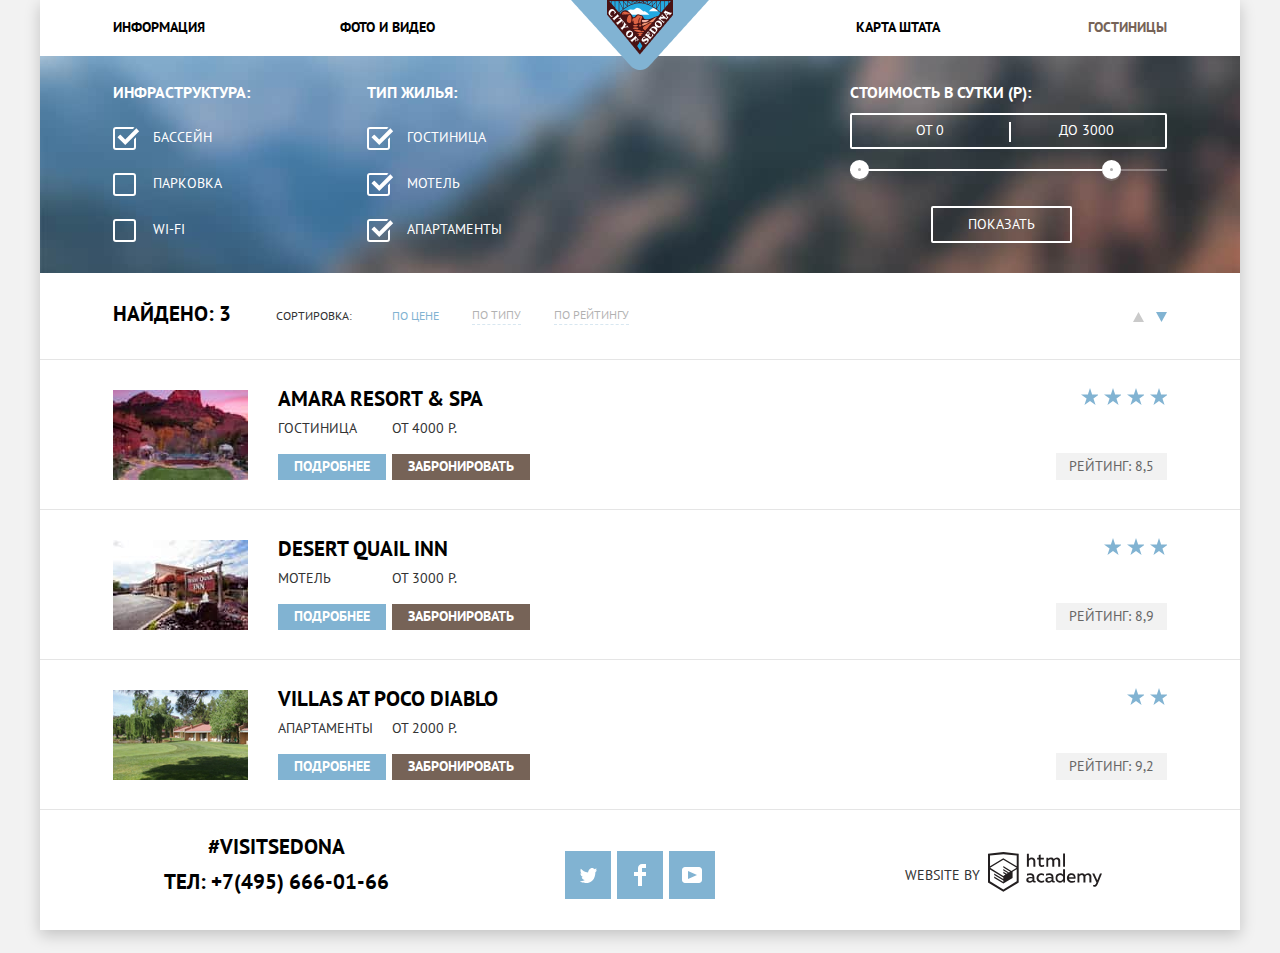
==== catalog.html @ 210c4be1 "Подготовка проекта по базовым критериям. Исправление замечаний валидатора." ====
<!DOCTYPE html>
<html class="page" lang="ru">
  <head>
    <meta charset="utf-8">
    <title>HTML Academy: Седона</title>
    <link href="https://fonts.googleapis.com/css2?family=PT+Sans:wght@400;700&display=swap" rel="stylesheet">
    <link rel="stylesheet" href="css/normalize.css">
    <link rel="stylesheet" href="css/style.css">
  </head>
  <body class="page-body">
    <div class="page-container">
      <header class="main-header">
        <nav class="main-navigation">
          <a class="main-header-logo" href="index.html">
            <img src="img/sedona-logo.png" width="138" height="70" alt="Логотип города Седона">
          </a>
          <ul class="site-navigation">
            <li class="site-navigation-item">
              <a class="site-navigation-link" href="">Информация</a>
            </li>
            <li class="site-navigation-item">
              <a class="site-navigation-link" href="">Фото и видео</a>
            </li>
            <li class="site-navigation-item">
              <a class="site-navigation-link" href="">Карта штата</a>
            </li>
            <li class="site-navigation-item">
              <a class="site-navigation-link">Гостиницы</a>
            </li>
          </ul>
        </nav>
      </header>
      <main class="wrapper">
        <section class="filter-section">
          <h2 class="visually-hidden">Фильтр вариантов проживания</h2>
          <form class="filters-form" method="get" action="https://echo.htmlacademy.ru">
            <fieldset class="filter-fieldset">
              <legend class="caption legend-caption">Инфраструктура:</legend>
              <ul class="fieldset-list">
                <li class="filter-option filter-checkbox">
                  <input class="visually-hidden filter-input-checkbox filter-input" type="checkbox" name="swimming-pool" id="filter-swimming-pool" checked>
                  <label class="filter-option-label" for="filter-swimming-pool">Бассейн</label>
                </li>
                <li class="filter-option filter-checkbox">
                  <input class="visually-hidden filter-input-checkbox filter-input" type="checkbox" name="parking" id="filter-parking">
                  <label class="filter-option-label" for="filter-parking">Парковка</label>
                </li>
                <li class="filter-option filter-checkbox">
                  <input class="visually-hidden filter-input-checkbox filter-input" type="checkbox" name="wi-fi" id="filter-wi-fi">
                  <label class="filter-option-label" for="filter-wi-fi">Wi-Fi</label>
                </li>
              </ul>
            </fieldset>
            <fieldset class="filter-fieldset">
              <legend class="caption legend-caption">Тип жилья:</legend>
              <ul class="fieldset-list">
                <li class="filter-option filter-checkbox">
                  <input class="visually-hidden filter-input-checkbox filter-input" type="checkbox" name="hotel" id="filter-hotel" checked>
                  <label class="filter-option-label" for="filter-hotel">Гостиница</label>
                </li>
                <li class="filter-option filter-checkbox">
                  <input class="visually-hidden filter-input-checkbox filter-input" type="checkbox" name="motel" id="filter-motel" checked>
                  <label class="filter-option-label" for="filter-motel">Мотель</label>
                </li>
                <li class="filter-option filter-checkbox">
                  <input class="visually-hidden filter-input-checkbox filter-input" type="checkbox" name="apartments" id="filter-apartments" checked>
                  <label class="filter-option-label" for="filter-apartments">Апартаменты</label>
                </li>
              </ul>
            </fieldset>
            <fieldset class="filter-fieldset">
              <legend class="caption legend-caption">Стоимость в сутки (Р):</legend>
              <div class="range-filter">
                <div class="price-controls">
                  <input class="price-controls-input" type="text" name="min-price" placeholder="от 0">
                  <input class="price-controls-input" type="text" name="max-price" placeholder="до 3000">
                </div>
                <div class="range-controls">
                  <div class="scale">
                    <div class="bar"></div>
                  </div>
                  <div class="toggle toggle-min" tabindex="0"></div>
                  <div class="toggle toggle-max" tabindex="0"></div>
                </div>
              </div>
              <button class="button filter-form-button" type="button">Показать</button>
            </fieldset>
          </form>
        </section>

        <section class="sort-section">
          <h2 class="visually-hidden">Сортировка найденных вариантов</h2>
          <p class="caption sort-result">Найдено: <span class="result">3</span></p>
          <div class="sort-types">
            <span>Сортировка:</span>
            <a class="sort-type current-sort-type" href="">По цене</a>
            <a class="sort-type" href="">По типу</a>
            <a class="sort-type" href="">По рейтингу</a>
          </div>
          <div class="sort-direction">
            <a class="direction-item regular-direction" href="">
              <span class="visually-hidden">По возрастанию</span>
              <svg width="11" height="10" fill="none" xmlns="http://www.w3.org/2000/svg">
                <path d="M5.5 0L0 10h11L5.5 0z" fill="#CACACA"/>
              </svg>
            </a>
            <a class="direction-item reverse-direction current-direction" href="">
              <span class="visually-hidden">По убыванию</span>
              <svg width="11" height="10" fill="none" xmlns="http://www.w3.org/2000/svg">
                <path d="M5.5 10L11 0H0l5.5 10z" fill="#CACACA"/>
              </svg>
            </a>
          </div>
        </section>

        <section class="search-result-section">
          <ul class="search-result-list">
            <li class="search-result-item">
              <img class="item-photo" src="img/amara.jpg" width="135" height="90" alt="Гостиница Amara Resort & Spa">
              <div class="item-info">
                <a class="item-link" href="">
                  <h3 class="item-name caption">Amara Resort & Spa</h3>
                </a>
                <div class="item-info-wrapper">
                  <div class="item-type">
                    <p class="item-info-text">Гостиница</p>
                    <a class="hotel-button info-button button" href="">Подробнее</a>
                  </div>
                  <div class="item-order">
                    <p class="item-info-text">От 4000 Р.</p>
                    <a class="hotel-button order-button button" href="">Забронировать</a>
                  </div>
                </div>
              </div>
              <div class="item-rating">
                <ul class="rating-stars-list">
                  <li class="rating-stars-item"></li>
                  <li class="rating-stars-item"></li>
                  <li class="rating-stars-item"></li>
                  <li class="rating-stars-item"></li>
                </ul>
                <p class="item-rating-value">Рейтинг: 8,5</p>
              </div>
            </li>

            <li class="search-result-item">
              <img class="item-photo" src="img/desert.jpg" width="135" height="90" alt="Мотель Desert Quail Inn">
              <div class="item-info">
                <a class="item-link" href="">
                  <h3 class="item-name caption">Desert Quail Inn</h3>
                </a>
                <div class="item-info-wrapper">
                  <div class="item-type">
                    <p class="item-info-text">Мотель</p>
                    <a class="hotel-button info-button button" href="">Подробнее</a>
                  </div>
                  <div class="item-order">
                    <p class="item-info-text">От 3000 Р.</p>
                    <a class="hotel-button order-button button" href="">Забронировать</a>
                  </div>
                </div>
              </div>
              <div class="item-rating">
                <ul class="rating-stars-list">
                  <li class="rating-stars-item"></li>
                  <li class="rating-stars-item"></li>
                  <li class="rating-stars-item"></li>
                </ul>
                <p class="item-rating-value">Рейтинг: 8,9</p>
              </div>
            </li>

            <li class="search-result-item">
              <img class="item-photo" src="img/villas.jpg" width="135" height="90" alt="Апартаменты Villas at Poco Diablo">
              <div class="item-info">
                <a class="item-link" href="">
                  <h3 class="item-name caption">Villas at Poco Diablo</h3>
                </a>
                <div class="item-info-wrapper">
                  <div class="item-type">
                    <p class="item-info-text">Апартаменты</p>
                    <a class="hotel-button info-button button" href="">Подробнее</a>
                  </div>
                  <div class="item-order">
                    <p class="item-info-text">От 2000 Р.</p>
                    <a class="hotel-button order-button button" href="">Забронировать</a>
                  </div>
                </div>
              </div>
              <div class="item-rating">
                <ul class="rating-stars-list">
                  <li class="rating-stars-item"></li>
                  <li class="rating-stars-item"></li>
                </ul>
                <p class="item-rating-value">Рейтинг: 9,2</p>
              </div>
            </li>
          </ul>
        </section>
      </main>
      <footer class="main-footer catalog-footer">
        <section class="footer-column footer-contacts">
          <h2 class="visually-hidden">Контакты</h2>
          <p class="caption">#visitsedona</p>
          <a class="footer-phone caption" href="tel:+1234567890">Тел: +7(495) 666-01-66</a>
        </section>
        <section class="footer-column footer-social">
          <h2 class="visually-hidden">Наши социальные сети</h2>
          <a class="button social-button social-button-twitter">
            <span class="visually-hidden">Twitter</span>
            <img class="social-icon" src="img/twitter-icon.svg" width="17" height="17" alt="Ссылка на аккаунт в Twitter">
          </a>
          <a class="button social-button social-button-Facebook">
            <span class="visually-hidden">Facebook</span>
            <img class="social-icon" src="img/facebook-icon.svg" width="12" height="22" alt="Ссылка на аккаунт в Facebook">
          </a>
          <a class="button social-button social-button-YouTube">
            <span class="visually-hidden">YouTube</span>
            <img class="social-icon" src="img/youtube-icon.svg" width="20" height="16" alt="Ссылка на аккаунт в YouTube">
          </a>
        </section>
        <section class="footer-column footer-copyright">
          <h2 class="visually-hidden">Копирайты</h2>
          <p>Website by</p>
          <a class="footer-copyright-link" href="https://htmlacademy.ru/intensive/htmlcss" target="_blank">
            <svg width="115" height="41" fill="none" xmlns="http://www.w3.org/2000/svg">
              <path fill-rule="evenodd" clip-rule="evenodd" d="M15.52 1.06h-.17L0 2.72v28.77l15.35 9.35 15.35-9.35V2.72L15.52 1.06zm61.5 1.56h-1.93v13.11h1.93V2.63zm-36.16.01v5.14a3.98 3.98 0 012.85-1.23c.97-.06 1.92.3 2.62 1 .69.7 1.06 1.67 1.01 2.67v5.55h-1.97v-5.3c.05-.51-.1-1.03-.41-1.43a1.9 1.9 0 00-1.3-.72h-.3c-1.01.06-1.93.62-2.46 1.5v5.95h-2V2.63h1.96zm36.16 28.85h-1.74v-1.42a4.06 4.06 0 01-3.37 1.66 4.7 4.7 0 01-4.33-4.74 4.7 4.7 0 014.33-4.73c1.21-.04 2.37.47 3.17 1.4v-5.33h1.94v13.16zm-29.95-1.42c.2 0 .39-.04.58-.1v1.43c-.4.15-.82.23-1.25.22a1.76 1.76 0 01-1.76-1.08 5.04 5.04 0 01-3.31 1.17c-1.6 0-3.07-.9-3.07-2.75 0-2.3 2.1-3.01 3.91-3.01.77.01 1.54.1 2.29.27v-.33c0-1.07-.8-1.9-2.31-1.9-1.1 0-2.17.23-3.17.68v-1.83c1.09-.38 2.22-.58 3.37-.6 2.49 0 4.02 1.22 4.02 3.95v3.23a.6.6 0 00.13.43c.1.12.23.2.39.2h.18v.02zm-6.8-1.22c.03.39.2.75.5 1 .28.26.66.38 1.04.35h.12c.95 0 1.87-.39 2.54-1.08v-1.53c-.63-.14-1.27-.21-1.91-.23-1.05 0-2.28.36-2.28 1.49zm15.75-5.9a5.18 5.18 0 00-2.7-.7h-.38c-1.2.05-2.35.58-3.18 1.48-.83.9-1.27 2.1-1.23 3.34v.44a4.48 4.48 0 004.72 4.23c1 .03 2-.18 2.91-.61v-1.85c-.78.45-1.67.69-2.56.7a2.88 2.88 0 01-2.66-1.43 3.02 3.02 0 010-3.07 2.88 2.88 0 012.66-1.43c.86 0 1.7.26 2.42.75v-1.85zm10.13 7.12c.2 0 .4-.04.58-.1v1.43c-.4.15-.82.23-1.24.22a1.76 1.76 0 01-1.77-1.08 5.04 5.04 0 01-3.3 1.17c-1.6 0-3.08-.9-3.08-2.75 0-2.3 2.11-3.01 3.92-3.01.77.01 1.53.1 2.29.27v-.33c0-1.07-.8-1.9-2.32-1.9-1.09 0-2.16.23-3.16.68v-1.83c1.08-.38 2.22-.58 3.37-.6 2.49 0 4.02 1.22 4.02 3.95v3.23a.6.6 0 00.12.43c.1.12.24.2.4.2h.17v.02zm-6.3-.21c-.29-.26-.47-.62-.5-1.01h.03c0-1.13 1.16-1.49 2.28-1.49.64.02 1.28.1 1.9.23v1.53a3.54 3.54 0 01-2.54 1.08h-.11a1.4 1.4 0 01-1.05-.34zm9.48-2.92c0-1.64 1.3-2.98 2.9-2.98l.03.06c1.21 0 2.31.73 2.8 1.86v2.16a3.02 3.02 0 01-2.82 1.88 2.95 2.95 0 01-2.91-2.98zm14.02-4.68c3.5 0 4.7 2.89 4.13 5.49h-6.56c.22 1.62 1.76 2.28 3.37 2.28.96 0 1.91-.22 2.78-.64v1.73c-1 .43-2.08.64-3.16.61-2.67 0-5.01-1.53-5.01-4.77a4.57 4.57 0 011.14-3.27c.8-.89 1.9-1.41 3.08-1.46h.23v.03zm-2.48 3.93a2.42 2.42 0 012.57-2.27h.05c.62-.06 1.23.17 1.67.62.44.45.67 1.08.62 1.71h-4.91v-.06zm8.62 5.28V22.5h1.74v1.07a3.98 3.98 0 012.93-1.37 3 3 0 012.79 1.52 4.3 4.3 0 013.07-1.44 3.2 3.2 0 012.49 1.01c.64.69.97 1.63.88 2.58v5.61h-2v-5.55c.05-.46-.08-.91-.37-1.27a1.67 1.67 0 00-1.13-.62h-.27c-.87.05-1.67.5-2.19 1.2v6.24h-2v-5.55c.04-.46-.1-.92-.38-1.27-.29-.35-.7-.57-1.15-.61h-.21c-.94.08-1.8.6-2.33 1.4v6.07h-1.83l-.04-.06zm24.49-8.99h-2l-2.66 6.8-3.01-6.78h-2.11l4.22 9.06-.18.45c-.52 1.36-1.24 2.05-2.19 2.05-.3 0-.6-.04-.9-.13v1.7c.39.1.78.14 1.17.15 1.33 0 2.58-.75 3.53-3.09l4.13-10.2zM52.68 6.8V3.55l-1.95.46v2.72h-1.59V8.5h1.65V13c-.07.83.23 1.64.82 2.21.59.58 1.4.85 2.2.75.79 0 1.58-.12 2.33-.38v-1.73c-.57.24-1.17.36-1.78.36-1.14 0-1.67-.39-1.67-1.58v-4.1h3.16V6.78H52.7zm5.7 8.96v-9h1.76v1.08a3.98 3.98 0 012.92-1.38A3 3 0 0165.8 7.9a4.3 4.3 0 013.07-1.44 3.2 3.2 0 012.5 1.05c.63.7.94 1.66.84 2.62v5.62h-2V10.2c.04-.46-.1-.91-.37-1.27a1.67 1.67 0 00-1.14-.62h-.24c-.86.05-1.66.5-2.18 1.2v6.24h-2V10.2c.04-.46-.1-.91-.37-1.27a1.67 1.67 0 00-1.13-.62h-.25c-.94.08-1.8.6-2.33 1.39v6.07H58.4zM28.7 30.3v.02-.02zm0-11.98V30.3l-13.35 8.13L2 30.32v-11.8L15.3 26.6v1.42l-9.1-5.5v1.41l9.15 5.62v1.5L6.19 25.5v1.45l9.16 5.62 9.23-5.65v-6.1l4.12-2.5zm0-1.54l-3.66 2.16-1.7 1.07-8.03-4.93v1.42l6.85 4.23-.15.1-1.06.58-5.66-3.46v1.45l4.47 2.72-1.05.72-3.38-2.05v1.41l2.22 1.34-2.25 1.36L2.1 16.86l13.2-8.13 13.4 8.05zM15.3 7.28l13.42 8.07V4.56L15.36 3.13 2.02 4.56v10.8l13.27-8.09z" fill="#231F20"/>
            </svg>
          </a>
        </section>
      </footer>
    </div>
  </body>
</html>
---- css/style.css ----
/* Variables */

:root {
  --basic-black: #000000;
  --basic-black-opacity: RGBA(0, 0, 0, 0.3);
  --basic-dark: #333333;
  --basic-rating: #666666;

  --basic-light-grey: #F2F2F2;

  --input-hover-grey: #EBEBEB;
  --bacic-border-grey: #E5E5E5;
  --basic-toggle-grey: #ABABAB;
  --basic-toggle-shadow: RGBA(171, 171, 171, 0.3);

  --basic-grey: #EEEEEE;
  --copyright-logo-active: #BDBBBC;

  --basic-white: #ffffff;
  --basic-white-opacity: RGBA(255,255,255,0.3);
  --transparent-footer-background: rgba(255, 255, 255, 0.9);

  --basic-blue: #81B3D2;
  --basic-dark-blue: #669EC0;
  --basic-extra-dark-blue: #5496BD;

  --basic-brown: #766357;
  --basic-dark-brown: #604E43;
  --basic-extra-dark-brown: #503E33;
}


/* global */

*, *::before, *::after {
  box-sizing: border-box;
}

a {
  text-decoration: none;
}

/* img {
  width: 100%;
} */

body {
  margin: 0;
  padding: 0;
  font-family: "PT Sans", Arial, sans-serif;
  font-style: normal;
  font-weight: normal;
  font-size: 14px;
  line-height: 26px;
  color: var(--basic-dark);
  text-transform: uppercase;

  background: var(--basic-light-grey);
}

.button {
  font: inherit;
  font-size: 21px;
  line-height: 26px;
  font-weight: bold;
  text-decoration: none;
  text-align: center;
  color: var(--basic-white);
  vertical-align: middle;
  text-transform: uppercase;
  background-color: var(--basic-dark);
  border: none;
  cursor: pointer;
}

.button:active {
  color: var(--basic-white-opacity);
}

/* grid */

.page {
  height: 100%;
}

.page-container {
  position: relative;
  margin-right: auto;
  margin-left: auto;
  width: 1200px;
  min-height: 100%;
  display: grid;
  grid-template-rows: min-content 1fr min-content;
  align-content: start;

  box-shadow: 0px 5px 15px rgba(0, 1, 1, 0.2);
}

/* caption */

.caption {
  margin: 0;
  font-weight: bold;
  font-size: 21px;
  line-height: 26px;
  color: var(--basic-black);
}

.visually-hidden {
  position: absolute;
  clip: rect(0 0 0 0);
  width: 1px;
  height: 1px;
  margin: -1px;
}

/* navigation */

.main-navigation {
  position: relative;
  display: grid;
  font-size: 14px;
  line-height: 26px;
  color: var(--basic-black);
  background-color: var(--basic-white);
}

.main-header-logo {
  display: block;
  position: absolute;
  transform: translatex(-50%);
  left: 50%;
  z-index: 2;
}

.site-navigation {
  display: grid;
  grid-template-columns: 1fr 1fr 1fr 1fr;
  margin: 0;
  padding: 0;
  padding-top: 14px;
  list-style: none;
}

.site-navigation-item:first-of-type {
  padding-left: 73px;
}

.site-navigation-item:last-of-type {
  padding-right: 73px;
}

.site-navigation-item:nth-child(4n-1), .site-navigation-item:nth-child(4n) {
  text-align: end;
}

.site-navigation-link {
  display: block;
  margin-bottom: 16px;
  font-weight: bold;
  text-decoration: none;
  color: var(--basic-black);
}

.site-navigation-link:not([href]) {
  color: var(--basic-brown);
}

.site-navigation-link:hover {
  color: var(--basic-blue);
}

.site-navigation-link:active {
  opacity: 0.3;
}



/* common */

.common-section {
  background-color: var(--basic-white);
  text-align: center;
}

.banner-wrapper {
  position: relative;
  display: flex;
  flex-direction: column;
  align-items: center;
  min-height: 509px;
  padding-top: 76px;
  background-color: var(--basic-light-grey);
  background-image: url(../img/background-photo-index.jpg);
  background-repeat: no-repeat;
  background-size: cover;
}

.banner-wrapper::after {
  position: absolute;
  content: "";
  width: 100%;
  height: 57px;
  bottom: 0px;
  background-image: url(../img/background-index-mask.svg);
  background-size: cover;
  background-repeat: no-repeat;
}

.common-section-description {
  padding-top: 42px;
  padding-bottom: 52px;
}

.common-section-caption {
  margin-bottom: 42px;
}

.common-section-text {
  margin: 0;
}

/* advantages */

.advantages-list {
  display: flex;
  flex-wrap: wrap;
  padding: 0;
  margin: 0;
  list-style: none;
}

.advantage-item {
  display: flex;
  flex-wrap: wrap;
  justify-content: space-between;
  width: calc(100%/3);

  text-align: center;
}

.advantage-item-description {
  display: flex;
  flex-direction: column;
  justify-content: flex-start;
  width: 400px;
  min-height: 256px;
  padding-top: 47px;
  padding-right: 50px;
  padding-left: 50px;
}

.advantage-item:nth-of-type(1), .advantage-item:nth-of-type(2) {
  width: 100%;
}

.advantage-item:nth-of-type(1) .advantage-item-description,
.advantage-item:nth-of-type(2) .advantage-item-description {
  background-color: var(--basic-blue);
  color: var(--basic-white);
}

.advantage-item:nth-of-type(2) .advantage-item-description {
  order: 2;
}

.advantage-item-photo img {
  display: block;
  height: 100%;
}


.advantage-caption {
  margin-bottom: 20px;
  line-height: 22px;
  color: var(--basic-black);
}

.advantage-item:nth-child(1) .advantage-caption,
.advantage-item:nth-child(2) .advantage-caption {
  color: var(--basic-white);
}

.advantage-item-number {
  margin: 0;
  margin-bottom: 21px;
}

.advantage-text {
  margin: 0;
  padding: 0;
  line-height: 22px;
}

.features-list {
  display: grid;
  grid-template-columns: 1fr 1fr 1fr;
  width: 100%;
  margin: 0;
  padding: 0;
  list-style: none;
}

.feature-item {
  position: relative;
  padding-top: 158px;
  padding-bottom: 82px;
  text-align: center;
  color: var(--basic-dark);
  background-color: var(--basic-white);
}

.feature-item::before {
  position: absolute;
  content: "";
  left: 50%;
  transform: translatex(-50%);
}

.feature-item-residence::before {
  top: 60px;
  width: 75px;
  height: 72px;
  background-image: url(../img/house-icon.svg);
}

.feature-item-food::before {
  top: 62px;
  width: 75px;
  height: 70px;
  background-image: url(../img/food-icon.svg);
}

.feature-item-souvenirs::before {
  top: 55px;
  width: 64px;
  height: 77px;
  background-image: url(../img/gift-icon.svg);
}

.feature-caption {
  margin-bottom: 20px;
}

.feature-text {
  margin: 0;
  line-height: 22px;
}

/* search-section */

.search-section {
  display: flex;
  flex-direction: column;
  justify-content: flex-end;
  align-items: center;
  padding-top: 58px;

  text-align: center;
  background-color: var(--basic-white);
}

.slogan-caption {
  margin-bottom: 31px;
  font-size: 30px;
  line-height: 24px;
}

.slogan-text {
  margin: 0;
  margin-bottom: 40px;
  padding: 0;
}

.search-form-wrapper {
  position: relative;
  min-width: 568px;
}

.search-form-open-button {
  width: 100%;
  padding-top: 31px;
  padding-bottom: 31px;

  background-color: var(--basic-brown);
}

.search-form-open-button:hover {
  background-color: var(--basic-dark-brown);
}

.search-form-open-button:active {
  background-color: var(--basic-extra-dark-brown);
}

.search-form {
  position: absolute;
  left: 0;
  display: flex;
  flex-direction: column;
  justify-content: space-between;
  align-items: stretch;
  width: 100%;
  padding-top: 52px;
  padding-bottom: 55px;

  background-color: var(--basic-white);
  box-shadow: 0px 7px 15px rgba(0, 1, 1, 0.15);
}

.search-form-item {
  position: relative;
  display: flex;
  flex-direction: row;
  flex-wrap: nowrap;
  justify-content: space-between;
  align-items: center;
  margin-bottom: 30px;
  padding-left: 55px;
  padding-right: 55px;
}

.search-form-item:last-of-type {
  margin-bottom: 55px;
  justify-content: flex-start;
}

.input-label {
  display: block;

  font-weight: bold;
  font-size: 14px;
  line-height: 26px;
}

.number-kids-label {
  margin-right: 27px;
  margin-left: auto;
}

.form-input {
  font-size: 14px;
  line-height: 26px;
  font-weight: bold;
  color: var(--basic-black);

  background-color: var(--basic-light-grey);
  border: none;
}

.form-input::placeholder {
  text-transform: uppercase;
  color: var(--basic-black);
}

.form-input:hover {
  background-color: var(--input-hover-grey);
}

.form-input:focus {
  background-color: var(--basic-white);
  outline: 2px solid var(--bacic-border-grey);
}

.input-date {
  width: 346px;
  margin: 0;
  padding-top: 6px;
  padding-bottom: 6px;
  padding-left: 13px;
}

.input-date-icon {
  position: absolute;
  top: 7px;
  right: 64px;
}

.input-date:hover + .input-date-icon path {
  fill: var(--basic-black);
}

.input-date:active + .input-date-icon path {
  fill: var(--basic-blue);
}

.input-number-wrapper {
  display: flex;
  flex-direction: row;
  width: 114px;
}

.input-number-wrapper:first-of-type {
  margin-left: 40px;
}

.button-number {
  display: flex;
  flex-flow: row nowrap;
  justify-content: center;
  align-items: center;
  width: 38px;
  height: 38px;
  background-color: var(--basic-light-grey);
}

.button-number:hover .button-number-icon {
  fill: var(--basic-black);
}

.button-number:active .button-number-icon {
  fill: var(--basic-blue);
}

.input-number {
  display: block;
  width: 38px;
  padding-top: 6px;
  padding-bottom: 6px;

  text-align: center;
}

.search-form-button {
  margin-left: 55px;
  margin-right: 55px;
  padding-top: 16px;
  padding-bottom: 15px;

  background-color: var(--basic-blue);
}

.search-form-button:hover {
  background-color: var(--basic-dark-blue);
}

.search-form-button:active {
  background-color: var(--basic-extra-dark-blue);
}

.map iframe {
  margin: 0;
  padding: 0;
}

/* footer */

.main-footer {
  display: flex;
  justify-content: center;
  width: 100%;
  min-height: 120px;
  padding: 0 54px;
  background-color: var(--basic-white);
  text-align: center;
}

.transparent-footer {
  position: absolute;
  bottom: 0;
  background-color: var(--transparent-footer-background);
}

.footer-column {
  display: flex;
  flex-wrap: wrap;
  justify-content: center;
  align-items: center;
  width: calc(100% / 3);
}

.footer-contacts {
  flex-direction: column;
  justify-content: flex-start;
  padding-top: 23px;
}

.footer-phone {
  margin-top: 9px;
  text-decoration: none;
}

.footer-phone:hover {
  color: var(--basic-blue);
}

.footer-phone:active {
  opacity: 0.3;
}

.social-button {
  display: flex;
  align-items: center;
  justify-content: center;
  width: 46px;
  height: 48px;
  margin-right: 6px;
  background-color: var(--basic-blue);
}

.social-button:last-of-type {
  margin-right: 0;
}

.social-button:hover {
  background-color: var(--basic-dark-blue);
}

.social-button:active {
  background-color: var(--basic-extra-dark-blue);
}

.social-button:active .social-icon {
  opacity: 0.3;
}

.footer-copyright {
  display: flex;
  justify-content: center;
  align-items: center;
}

.footer-copyright-link {
  margin-left: 8px;
}

.footer-copyright-link:hover path {
  fill: var(--basic-blue);
}

.footer-copyright-link:active path {
  fill: var(--copyright-logo-active);
}

/* catalog */

/* filter */

.filter-section {
  min-height: 217px;
  padding-top: 26px;
  padding-right: 73px;
  padding-left: 73px;
  color: var(--basic-white);
  background-color: var(--basic-dark);
  background-image: url(../img/background-photo-catalog.jpg);
  background-size: cover;
}

.filters-form {
  display: flex;
  flex-direction: row;
  flex-wrap: wrap;
  justify-content: space-between;
}

.filter-fieldset {
  padding: 0;
  margin: 0;
  min-width: 254px;
  border: none;
}

.filter-fieldset:last-of-type {
  display: flex;
  flex-direction: column;
  justify-content: flex-start;
  margin-left: auto;
}

.legend-caption {
  margin-bottom: 24px;
  font-size: 16px;
  line-height: 21px;
  color: var(--basic-white);
}

.filter-fieldset:last-of-type .legend-caption {
  margin-bottom: 10px;
}

.fieldset-list {
  margin: 0;
  padding: 0;
  list-style: none;
  line-height: 21px;
}

.filter-option {
  margin-bottom: 25px;
  padding-left: 40px;
}

.filter-option-label {
  position: relative;
  display: block;
  cursor: pointer;
  user-select: none;
}

.filter-option-label::before {
  position: absolute;
  top: 0;
  left: -40px;
  width: 27px;
  height: 23px;
  content: "";
  background-image: url(../img/checkbox-off.svg);
  background-repeat: no-repeat;
}

.filter-input-checkbox:checked + .filter-option-label::before {
  background-image: url(../img/checkbox-on.svg);
}

.filter-input-checkbox:disabled:not(:checked) + .filter-option-label::before {
  background-image: url(../img/checkbox-off-blocked.svg);
}

.filter-input-checkbox:disabled + .filter-option-label::before {
  background-image: url(../img/checkbox-on-blocked.svg);
}

.filter-form-button {
  width: min-content;
  margin-top: 15px;
  margin-left: auto;
  margin-right: 95px;
  padding: 6px 35px;
  align-self: flex-end;
  font-size: 14px;
  line-height: 21px;
  font-weight: normal;
  background: none;
  border: 2px solid var(--basic-white);
  border-radius: 2px;
}

.filter-form-button:hover {
  background-color: var(--basic-white);
  color: var(--basic-black);
}

/* range-filter */

.range-filter {
  width: 317px;
}

.price-controls {
  position: relative;
  display: flex;
  flex-direction: row;
  flex-wrap: nowrap;
  border: 2px solid var(--basic-white);
  border-radius: 2px;
}

.price-controls::after {
  position: absolute;
  top: 7px;
  left: 50%;
  width: 2px;
  height: 20px;
  content: "";
  background-color: var(--basic-white);
}

.price-controls-input {
  width: 50%;
  padding-top: 5px;
  padding-bottom: 6px;
  font-size: 14px;
  line-height: 21px;
  color: var(--basic-white);
  text-align: center;
  text-transform: uppercase;
  border: none;
  background: none;
}

.price-controls-input::placeholder {
  color: var(--basic-white);
}

.range-controls {
  position: relative;
  height: 42px;
  padding-top: 20px;
}

.range-controls .scale {
  height: 2px;
  background-color: var(--basic-white-opacity);
}

.range-controls .bar {
  width: 252px;
  height: 2px;
  background-color: var(--basic-white);
  opacity: 1;
}

.range-controls .toggle {
  position: absolute;
  top: 11px;
  left: 0;
  width: 19px;
  height: 19px;
  padding: 0;
  background-color: var(--basic-toggle-grey);
  border: 8px solid var(--basic-white);
  border-radius: 50%;
  box-shadow: 0 2px 0 0 var(--basic-toggle-shadow);
  cursor: pointer;
}

.range-controls .toggle:hover {
  transform: scale(1.21);
}

.range-controls .toggle-min {
  left: 0;
}

.range-controls .toggle-max {
  left: 252px;
}

/* sort */

.sort-section {
  display: grid;
  grid-template-columns: 163px 1fr 1fr;
  padding-top: 28px;
  padding-right: 73px;
  padding-bottom: 29px;
  padding-left: 73px;
  background-color: var(--basic-white);
  border-bottom: 1px solid var(--bacic-border-grey);
}

.sort-types {
  display: flex;
  flex-direction: row;
  justify-content: flex-start;
  align-items: center;
  flex-wrap: wrap;
  font-size: 12px;
  line-height: 18px;
}

.sort-type {
  margin-left: 33px;
  color: var(--basic-black);
  opacity: 0.3;
  border-bottom: 1px dashed var(--basic-blue);
}

.sort-type:hover {
  color: var(--basic-blue);
  opacity: 1;
}

.sort-type:active {
  color: var(--basic-black);
  border: none;
}

.sort-type:first-of-type {
  margin-left: 40px;
}

.current-sort-type {
  color: var(--basic-blue);
  opacity: 1;
  border: none;
}

.sort-direction {
  padding-top: 3px;
  display: flex;
  flex-direction: row;
  justify-content: flex-end;
}

.direction-item {
  margin-left: 12px;
}

.direction-item:hover path {
  fill: var(--basic-black);
}

.direction-item:active path {
  fill: var(--basic-blue);
}

.current-direction path {
  fill: var(--basic-blue);
}

/* hotels list  */

.search-result-section {
  background-color: var(--basic-white);
}

.search-result-list {
  margin: 0;
  padding: 0;
  display: grid;
  grid-template-rows: repeat(1fr);
  list-style: none;
}

.search-result-item {
  padding-top: 20px;
  padding-right: 73px;
  padding-bottom: 30px;
  padding-left: 73px;
  min-height: 150px;
  display: flex;
  justify-content: flex-start;
  align-items: stretch;
  box-shadow: inset 0 -1px 0 0 var(--bacic-border-grey);
}

.item-photo {
  display: block;
  align-self: flex-end;
}

.item-info {
  position: relative;
  display: flex;
  flex-direction: column;
  justify-content: flex-end;
  margin-left: 30px;
}

.item-order {
  margin-left: 6px;
}

.item-name {
  margin: 0;
  padding: 0;
  line-height: 24px;
}

.item-link {
  margin-bottom: 4px;
}

.item-link:hover .item-name {
  color: var(--basic-blue);
}

.item-link:active .item-name {
  color: var(--basic-black-opacity);
}

.item-info-wrapper {
  display: flex;
  flex-direction: row;
  justify-content: flex-start;
}

.item-info-text {
  display: block;
  margin: 0;
  margin-bottom: 13px;
  padding: 0;
}

.hotel-button {
  display: block;
  padding-top: 2px;
  padding-right: 16px;
  padding-bottom: 3px;
  padding-left: 16px;
  font-size: 14px;
  line-height: 21px;
}

.info-button {
  background-color: var(--basic-blue);
}

.info-button:hover {
  background-color: var(--basic-dark-blue);
}

.info-button:active {
  background-color: var(--basic-extra-dark-blue);
  color: var(--basic-white-opacity);
}

.order-button {

  background-color: var(--basic-brown);
}

.order-button:hover {
  background-color: var(--basic-dark-brown);
}

.order-button:active {
  background-color: var(--basic-extra-dark-brown);
  color: var(--basic-white-opacity);
}

/* rating stars */

.item-rating {
  display: flex;
  flex-direction: column;
  justify-content: space-between;
  align-items: flex-end;
  width: max-content;
  margin-left: auto;
}

.rating-stars-list {
  display: flex;
  flex-direction: row;
  flex-wrap: wrap;
  justify-content: flex-end;
  margin: 0;
  padding: 0;
  padding-top: 8px;
  list-style: none;
}

.rating-stars-item {
  display: block;
  width: 17px;
  height: 17px;
  margin: 0;
  margin-right: 6px;
  padding: 0;
  background-image: url(../img/rating-star.svg);
  background-repeat: no-repeat;
  background-size: cover;
}

.rating-stars-item:last-of-type {
  margin-right: 0;
}

.item-rating-value {
  margin: 0;
  padding: 3px 13px;
  color: var(--basic-rating);
  background-color: var(--basic-light-grey);
  font-size: 14px;
  line-height: 21px;
}


/* catalog footer */

.catalog-footer {
  padding-top: 10px;
}

.catalog-footer .footer-contacts {
  padding-top: 14px;
}
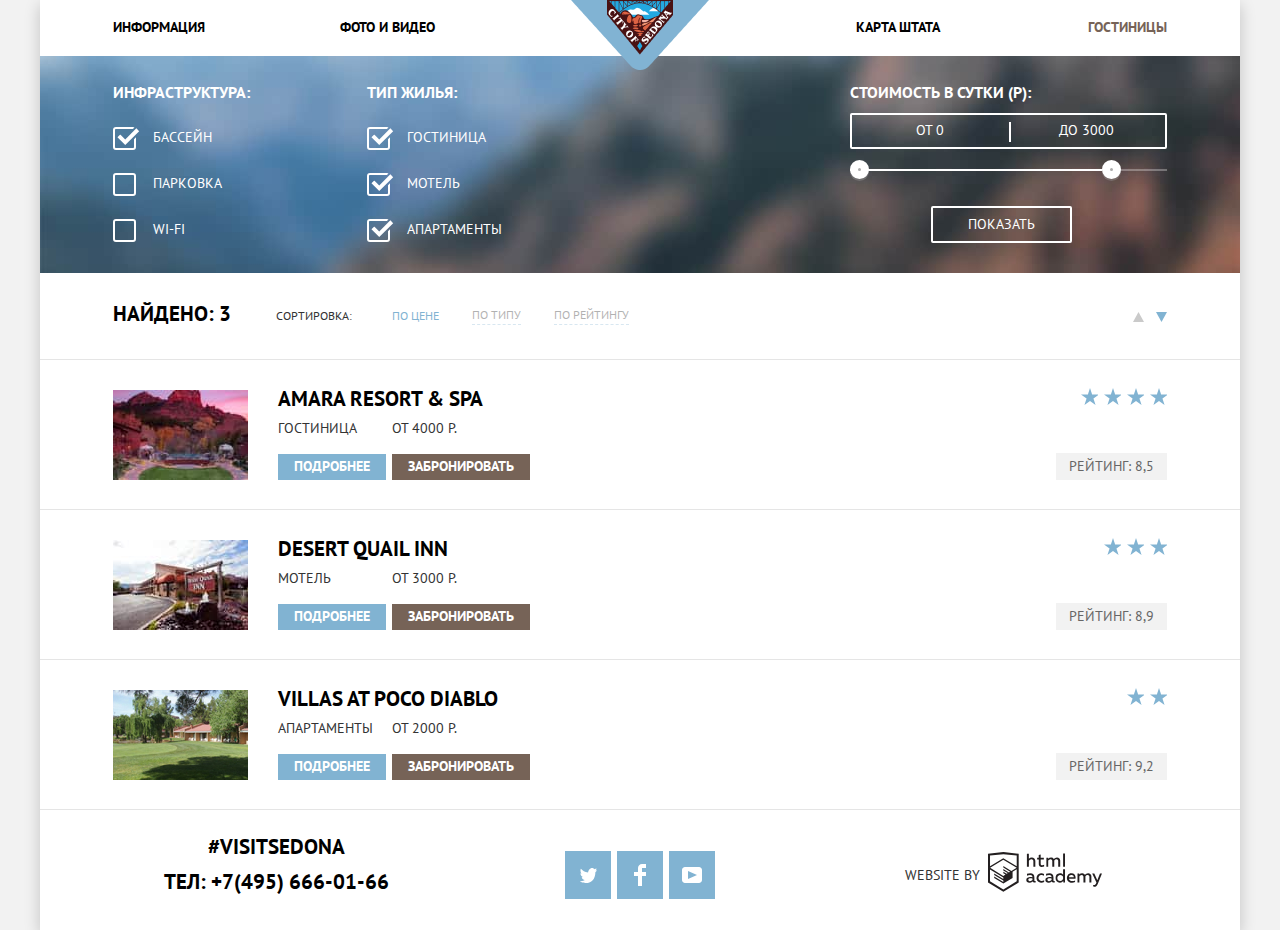
==== commit f9192e72: "Исправления" ====
--- a/catalog.html
+++ b/catalog.html
@@ -100,13 +100,13 @@
           <div class="sort-direction">
             <a class="direction-item regular-direction" href="">
               <span class="visually-hidden">По возрастанию</span>
-              <svg width="11" height="10" fill="none" xmlns="http://www.w3.org/2000/svg">
+              <svg aria-hidden="true" focusable="false" width="11" height="10" fill="none" xmlns="http://www.w3.org/2000/svg">
                 <path d="M5.5 0L0 10h11L5.5 0z" fill="#CACACA"/>
               </svg>
             </a>
             <a class="direction-item reverse-direction current-direction" href="">
               <span class="visually-hidden">По убыванию</span>
-              <svg width="11" height="10" fill="none" xmlns="http://www.w3.org/2000/svg">
+              <svg aria-hidden="true" focusable="false" width="11" height="10" fill="none" xmlns="http://www.w3.org/2000/svg">
                 <path d="M5.5 10L11 0H0l5.5 10z" fill="#CACACA"/>
               </svg>
             </a>
@@ -223,7 +223,7 @@
           <h2 class="visually-hidden">Копирайты</h2>
           <p>Website by</p>
           <a class="footer-copyright-link" href="https://htmlacademy.ru/intensive/htmlcss" target="_blank">
-            <svg width="115" height="41" fill="none" xmlns="http://www.w3.org/2000/svg">
+            <svg aria-hidden="true" focusable="false" width="115" height="41" fill="none" xmlns="http://www.w3.org/2000/svg">
               <path fill-rule="evenodd" clip-rule="evenodd" d="M15.52 1.06h-.17L0 2.72v28.77l15.35 9.35 15.35-9.35V2.72L15.52 1.06zm61.5 1.56h-1.93v13.11h1.93V2.63zm-36.16.01v5.14a3.98 3.98 0 012.85-1.23c.97-.06 1.92.3 2.62 1 .69.7 1.06 1.67 1.01 2.67v5.55h-1.97v-5.3c.05-.51-.1-1.03-.41-1.43a1.9 1.9 0 00-1.3-.72h-.3c-1.01.06-1.93.62-2.46 1.5v5.95h-2V2.63h1.96zm36.16 28.85h-1.74v-1.42a4.06 4.06 0 01-3.37 1.66 4.7 4.7 0 01-4.33-4.74 4.7 4.7 0 014.33-4.73c1.21-.04 2.37.47 3.17 1.4v-5.33h1.94v13.16zm-29.95-1.42c.2 0 .39-.04.58-.1v1.43c-.4.15-.82.23-1.25.22a1.76 1.76 0 01-1.76-1.08 5.04 5.04 0 01-3.31 1.17c-1.6 0-3.07-.9-3.07-2.75 0-2.3 2.1-3.01 3.91-3.01.77.01 1.54.1 2.29.27v-.33c0-1.07-.8-1.9-2.31-1.9-1.1 0-2.17.23-3.17.68v-1.83c1.09-.38 2.22-.58 3.37-.6 2.49 0 4.02 1.22 4.02 3.95v3.23a.6.6 0 00.13.43c.1.12.23.2.39.2h.18v.02zm-6.8-1.22c.03.39.2.75.5 1 .28.26.66.38 1.04.35h.12c.95 0 1.87-.39 2.54-1.08v-1.53c-.63-.14-1.27-.21-1.91-.23-1.05 0-2.28.36-2.28 1.49zm15.75-5.9a5.18 5.18 0 00-2.7-.7h-.38c-1.2.05-2.35.58-3.18 1.48-.83.9-1.27 2.1-1.23 3.34v.44a4.48 4.48 0 004.72 4.23c1 .03 2-.18 2.91-.61v-1.85c-.78.45-1.67.69-2.56.7a2.88 2.88 0 01-2.66-1.43 3.02 3.02 0 010-3.07 2.88 2.88 0 012.66-1.43c.86 0 1.7.26 2.42.75v-1.85zm10.13 7.12c.2 0 .4-.04.58-.1v1.43c-.4.15-.82.23-1.24.22a1.76 1.76 0 01-1.77-1.08 5.04 5.04 0 01-3.3 1.17c-1.6 0-3.08-.9-3.08-2.75 0-2.3 2.11-3.01 3.92-3.01.77.01 1.53.1 2.29.27v-.33c0-1.07-.8-1.9-2.32-1.9-1.09 0-2.16.23-3.16.68v-1.83c1.08-.38 2.22-.58 3.37-.6 2.49 0 4.02 1.22 4.02 3.95v3.23a.6.6 0 00.12.43c.1.12.24.2.4.2h.17v.02zm-6.3-.21c-.29-.26-.47-.62-.5-1.01h.03c0-1.13 1.16-1.49 2.28-1.49.64.02 1.28.1 1.9.23v1.53a3.54 3.54 0 01-2.54 1.08h-.11a1.4 1.4 0 01-1.05-.34zm9.48-2.92c0-1.64 1.3-2.98 2.9-2.98l.03.06c1.21 0 2.31.73 2.8 1.86v2.16a3.02 3.02 0 01-2.82 1.88 2.95 2.95 0 01-2.91-2.98zm14.02-4.68c3.5 0 4.7 2.89 4.13 5.49h-6.56c.22 1.62 1.76 2.28 3.37 2.28.96 0 1.91-.22 2.78-.64v1.73c-1 .43-2.08.64-3.16.61-2.67 0-5.01-1.53-5.01-4.77a4.57 4.57 0 011.14-3.27c.8-.89 1.9-1.41 3.08-1.46h.23v.03zm-2.48 3.93a2.42 2.42 0 012.57-2.27h.05c.62-.06 1.23.17 1.67.62.44.45.67 1.08.62 1.71h-4.91v-.06zm8.62 5.28V22.5h1.74v1.07a3.98 3.98 0 012.93-1.37 3 3 0 012.79 1.52 4.3 4.3 0 013.07-1.44 3.2 3.2 0 012.49 1.01c.64.69.97 1.63.88 2.58v5.61h-2v-5.55c.05-.46-.08-.91-.37-1.27a1.67 1.67 0 00-1.13-.62h-.27c-.87.05-1.67.5-2.19 1.2v6.24h-2v-5.55c.04-.46-.1-.92-.38-1.27-.29-.35-.7-.57-1.15-.61h-.21c-.94.08-1.8.6-2.33 1.4v6.07h-1.83l-.04-.06zm24.49-8.99h-2l-2.66 6.8-3.01-6.78h-2.11l4.22 9.06-.18.45c-.52 1.36-1.24 2.05-2.19 2.05-.3 0-.6-.04-.9-.13v1.7c.39.1.78.14 1.17.15 1.33 0 2.58-.75 3.53-3.09l4.13-10.2zM52.68 6.8V3.55l-1.95.46v2.72h-1.59V8.5h1.65V13c-.07.83.23 1.64.82 2.21.59.58 1.4.85 2.2.75.79 0 1.58-.12 2.33-.38v-1.73c-.57.24-1.17.36-1.78.36-1.14 0-1.67-.39-1.67-1.58v-4.1h3.16V6.78H52.7zm5.7 8.96v-9h1.76v1.08a3.98 3.98 0 012.92-1.38A3 3 0 0165.8 7.9a4.3 4.3 0 013.07-1.44 3.2 3.2 0 012.5 1.05c.63.7.94 1.66.84 2.62v5.62h-2V10.2c.04-.46-.1-.91-.37-1.27a1.67 1.67 0 00-1.14-.62h-.24c-.86.05-1.66.5-2.18 1.2v6.24h-2V10.2c.04-.46-.1-.91-.37-1.27a1.67 1.67 0 00-1.13-.62h-.25c-.94.08-1.8.6-2.33 1.39v6.07H58.4zM28.7 30.3v.02-.02zm0-11.98V30.3l-13.35 8.13L2 30.32v-11.8L15.3 26.6v1.42l-9.1-5.5v1.41l9.15 5.62v1.5L6.19 25.5v1.45l9.16 5.62 9.23-5.65v-6.1l4.12-2.5zm0-1.54l-3.66 2.16-1.7 1.07-8.03-4.93v1.42l6.85 4.23-.15.1-1.06.58-5.66-3.46v1.45l4.47 2.72-1.05.72-3.38-2.05v1.41l2.22 1.34-2.25 1.36L2.1 16.86l13.2-8.13 13.4 8.05zM15.3 7.28l13.42 8.07V4.56L15.36 3.13 2.02 4.56v10.8l13.27-8.09z" fill="#231F20"/>
             </svg>
           </a>
--- a/css/style.css
+++ b/css/style.css
@@ -108,10 +108,15 @@
 
 .visually-hidden {
   position: absolute;
-  clip: rect(0 0 0 0);
   width: 1px;
   height: 1px;
   margin: -1px;
+  border: 0;
+  padding: 0;
+  white-space: nowrap;
+  clip-path: inset(100%);
+  clip: rect(0 0 0 0);
+  overflow: hidden;
 }
 
 /* navigation */
@@ -213,7 +218,10 @@
 }
 
 .common-section-caption {
+  margin-right: auto;
+  margin-left: auto;
   margin-bottom: 42px;
+  width: 470px;
 }
 
 .common-section-text {
@@ -272,12 +280,16 @@
 
 .advantage-caption {
   margin-bottom: 20px;
+  margin-right: auto;
+  margin-left: auto;
+  width: 120px;
   line-height: 22px;
   color: var(--basic-black);
 }
 
 .advantage-item:nth-child(1) .advantage-caption,
 .advantage-item:nth-child(2) .advantage-caption {
+  width: 150px;
   color: var(--basic-white);
 }
 
@@ -288,8 +300,20 @@
 
 .advantage-text {
   margin: 0;
-  padding: 0;
+  margin-right: auto;
+  margin-left: auto;
+  padding: 0;
+  width: 262px;
   line-height: 22px;
+}
+
+.advantage-item:nth-child(1) .advantage-text,
+.advantage-item:nth-child(2) .advantage-text {
+  width: 310px;
+}
+
+.advantage-item:last-child .advantage-text {
+  width: 250px;
 }
 
 .features-list {
@@ -344,7 +368,18 @@
 
 .feature-text {
   margin: 0;
+  margin-right: auto;
+  margin-left: auto;
+  width: 300px;
   line-height: 22px;
+}
+
+.feature-item-residence .feature-text {
+  width: 255px;
+}
+
+.feature-item-souvenirs .feature-text {
+  width: 270px;
 }
 
 /* search-section */
@@ -451,6 +486,7 @@
 .form-input::placeholder {
   text-transform: uppercase;
   color: var(--basic-black);
+  opacity: 1;
 }
 
 .form-input:hover {
@@ -470,17 +506,21 @@
   padding-left: 13px;
 }
 
-.input-date-icon {
+.input-date-button {
   position: absolute;
   top: 7px;
   right: 64px;
-}
-
-.input-date:hover + .input-date-icon path {
+  margin: 0;
+  padding: 0;
+  background: none;
+  border: none;
+}
+
+.input-date-button:hover path {
   fill: var(--basic-black);
 }
 
-.input-date:active + .input-date-icon path {
+.input-date-button:active path {
   fill: var(--basic-blue);
 }
 
@@ -781,6 +821,7 @@
 
 .price-controls-input::placeholder {
   color: var(--basic-white);
+  opacity: 1;
 }
 
 .range-controls {
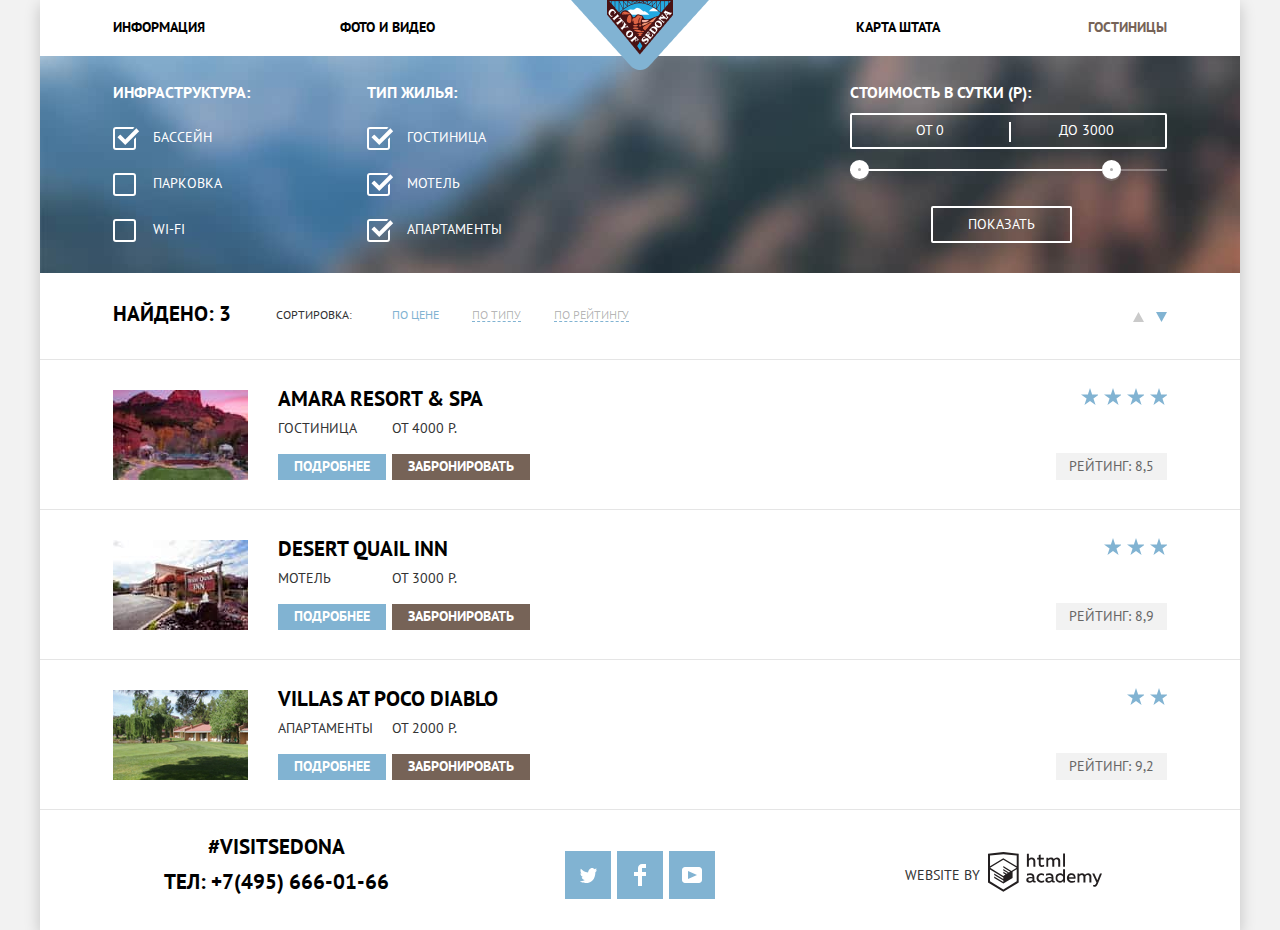
==== commit 39db6e66: "Исправление замечаний" ====
--- a/catalog.html
+++ b/catalog.html
@@ -4,8 +4,8 @@
     <meta charset="utf-8">
     <title>HTML Academy: Седона</title>
     <link href="https://fonts.googleapis.com/css2?family=PT+Sans:wght@400;700&display=swap" rel="stylesheet">
-    <link rel="stylesheet" href="css/normalize.css">
-    <link rel="stylesheet" href="css/style.css">
+    <link rel="stylesheet" href="css/normalize.min.css">
+    <link rel="stylesheet" href="css/style.min.css">
   </head>
   <body class="page-body">
     <div class="page-container">
@@ -33,7 +33,7 @@
       <main class="wrapper">
         <section class="filter-section">
           <h2 class="visually-hidden">Фильтр вариантов проживания</h2>
-          <form class="filters-form" method="get" action="https://echo.htmlacademy.ru">
+          <form class="filters-form" action="https://echo.htmlacademy.ru" method="get" target="_blank">
             <fieldset class="filter-fieldset">
               <legend class="caption legend-caption">Инфраструктура:</legend>
               <ul class="fieldset-list">
@@ -72,8 +72,8 @@
               <legend class="caption legend-caption">Стоимость в сутки (Р):</legend>
               <div class="range-filter">
                 <div class="price-controls">
-                  <input class="price-controls-input" type="text" name="min-price" placeholder="от 0">
-                  <input class="price-controls-input" type="text" name="max-price" placeholder="до 3000">
+                  <input class="price-controls-input" type="text" name="min-price" placeholder="от 0" required>
+                  <input class="price-controls-input" type="text" name="max-price" placeholder="до 3000" required>
                 </div>
                 <div class="range-controls">
                   <div class="scale">
@@ -83,16 +83,15 @@
                   <div class="toggle toggle-max" tabindex="0"></div>
                 </div>
               </div>
-              <button class="button filter-form-button" type="button">Показать</button>
+              <button class="button filter-form-button" type="submit">Показать</button>
             </fieldset>
           </form>
         </section>
-
         <section class="sort-section">
           <h2 class="visually-hidden">Сортировка найденных вариантов</h2>
           <p class="caption sort-result">Найдено: <span class="result">3</span></p>
           <div class="sort-types">
-            <span>Сортировка:</span>
+            <span class="sort-types-title">Сортировка:</span>
             <a class="sort-type current-sort-type" href="">По цене</a>
             <a class="sort-type" href="">По типу</a>
             <a class="sort-type" href="">По рейтингу</a>
@@ -112,11 +111,10 @@
             </a>
           </div>
         </section>
-
         <section class="search-result-section">
           <ul class="search-result-list">
             <li class="search-result-item">
-              <img class="item-photo" src="img/amara.jpg" width="135" height="90" alt="Гостиница Amara Resort & Spa">
+              <img class="item-photo" src="img/amara.jpg" width="135" height="90" alt="Фотография гостиницы Amara Resort & Spa">
               <div class="item-info">
                 <a class="item-link" href="">
                   <h3 class="item-name caption">Amara Resort & Spa</h3>
@@ -133,6 +131,7 @@
                 </div>
               </div>
               <div class="item-rating">
+                <span class="visually-hidden">Уровень заведения Четыре звезды (Cat A)</span>
                 <ul class="rating-stars-list">
                   <li class="rating-stars-item"></li>
                   <li class="rating-stars-item"></li>
@@ -142,9 +141,8 @@
                 <p class="item-rating-value">Рейтинг: 8,5</p>
               </div>
             </li>
-
             <li class="search-result-item">
-              <img class="item-photo" src="img/desert.jpg" width="135" height="90" alt="Мотель Desert Quail Inn">
+              <img class="item-photo" src="img/desert.jpg" width="135" height="90" alt="Фотография мотеля Desert Quail Inn">
               <div class="item-info">
                 <a class="item-link" href="">
                   <h3 class="item-name caption">Desert Quail Inn</h3>
@@ -161,6 +159,7 @@
                 </div>
               </div>
               <div class="item-rating">
+                <span class="visually-hidden">Уровень заведения Три звезды (Cat B)</span>
                 <ul class="rating-stars-list">
                   <li class="rating-stars-item"></li>
                   <li class="rating-stars-item"></li>
@@ -169,9 +168,8 @@
                 <p class="item-rating-value">Рейтинг: 8,9</p>
               </div>
             </li>
-
             <li class="search-result-item">
-              <img class="item-photo" src="img/villas.jpg" width="135" height="90" alt="Апартаменты Villas at Poco Diablo">
+              <img class="item-photo" src="img/villas.jpg" width="135" height="90" alt="Фотография апартаментов Villas at Poco Diablo">
               <div class="item-info">
                 <a class="item-link" href="">
                   <h3 class="item-name caption">Villas at Poco Diablo</h3>
@@ -188,6 +186,7 @@
                 </div>
               </div>
               <div class="item-rating">
+                <span class="visually-hidden">Уровень заведения Две звезды (Cat C)</span>
                 <ul class="rating-stars-list">
                   <li class="rating-stars-item"></li>
                   <li class="rating-stars-item"></li>
@@ -206,15 +205,15 @@
         </section>
         <section class="footer-column footer-social">
           <h2 class="visually-hidden">Наши социальные сети</h2>
-          <a class="button social-button social-button-twitter">
+          <a class="button social-button social-button-twitter" href="#">
             <span class="visually-hidden">Twitter</span>
             <img class="social-icon" src="img/twitter-icon.svg" width="17" height="17" alt="Ссылка на аккаунт в Twitter">
           </a>
-          <a class="button social-button social-button-Facebook">
+          <a class="button social-button social-button-Facebook" href="#">
             <span class="visually-hidden">Facebook</span>
             <img class="social-icon" src="img/facebook-icon.svg" width="12" height="22" alt="Ссылка на аккаунт в Facebook">
           </a>
-          <a class="button social-button social-button-YouTube">
+          <a class="button social-button social-button-YouTube" href="#">
             <span class="visually-hidden">YouTube</span>
             <img class="social-icon" src="img/youtube-icon.svg" width="20" height="16" alt="Ссылка на аккаунт в YouTube">
           </a>
@@ -223,6 +222,7 @@
           <h2 class="visually-hidden">Копирайты</h2>
           <p>Website by</p>
           <a class="footer-copyright-link" href="https://htmlacademy.ru/intensive/htmlcss" target="_blank">
+            <span class="visually-hidden">HTML Academy</span>
             <svg aria-hidden="true" focusable="false" width="115" height="41" fill="none" xmlns="http://www.w3.org/2000/svg">
               <path fill-rule="evenodd" clip-rule="evenodd" d="M15.52 1.06h-.17L0 2.72v28.77l15.35 9.35 15.35-9.35V2.72L15.52 1.06zm61.5 1.56h-1.93v13.11h1.93V2.63zm-36.16.01v5.14a3.98 3.98 0 012.85-1.23c.97-.06 1.92.3 2.62 1 .69.7 1.06 1.67 1.01 2.67v5.55h-1.97v-5.3c.05-.51-.1-1.03-.41-1.43a1.9 1.9 0 00-1.3-.72h-.3c-1.01.06-1.93.62-2.46 1.5v5.95h-2V2.63h1.96zm36.16 28.85h-1.74v-1.42a4.06 4.06 0 01-3.37 1.66 4.7 4.7 0 01-4.33-4.74 4.7 4.7 0 014.33-4.73c1.21-.04 2.37.47 3.17 1.4v-5.33h1.94v13.16zm-29.95-1.42c.2 0 .39-.04.58-.1v1.43c-.4.15-.82.23-1.25.22a1.76 1.76 0 01-1.76-1.08 5.04 5.04 0 01-3.31 1.17c-1.6 0-3.07-.9-3.07-2.75 0-2.3 2.1-3.01 3.91-3.01.77.01 1.54.1 2.29.27v-.33c0-1.07-.8-1.9-2.31-1.9-1.1 0-2.17.23-3.17.68v-1.83c1.09-.38 2.22-.58 3.37-.6 2.49 0 4.02 1.22 4.02 3.95v3.23a.6.6 0 00.13.43c.1.12.23.2.39.2h.18v.02zm-6.8-1.22c.03.39.2.75.5 1 .28.26.66.38 1.04.35h.12c.95 0 1.87-.39 2.54-1.08v-1.53c-.63-.14-1.27-.21-1.91-.23-1.05 0-2.28.36-2.28 1.49zm15.75-5.9a5.18 5.18 0 00-2.7-.7h-.38c-1.2.05-2.35.58-3.18 1.48-.83.9-1.27 2.1-1.23 3.34v.44a4.48 4.48 0 004.72 4.23c1 .03 2-.18 2.91-.61v-1.85c-.78.45-1.67.69-2.56.7a2.88 2.88 0 01-2.66-1.43 3.02 3.02 0 010-3.07 2.88 2.88 0 012.66-1.43c.86 0 1.7.26 2.42.75v-1.85zm10.13 7.12c.2 0 .4-.04.58-.1v1.43c-.4.15-.82.23-1.24.22a1.76 1.76 0 01-1.77-1.08 5.04 5.04 0 01-3.3 1.17c-1.6 0-3.08-.9-3.08-2.75 0-2.3 2.11-3.01 3.92-3.01.77.01 1.53.1 2.29.27v-.33c0-1.07-.8-1.9-2.32-1.9-1.09 0-2.16.23-3.16.68v-1.83c1.08-.38 2.22-.58 3.37-.6 2.49 0 4.02 1.22 4.02 3.95v3.23a.6.6 0 00.12.43c.1.12.24.2.4.2h.17v.02zm-6.3-.21c-.29-.26-.47-.62-.5-1.01h.03c0-1.13 1.16-1.49 2.28-1.49.64.02 1.28.1 1.9.23v1.53a3.54 3.54 0 01-2.54 1.08h-.11a1.4 1.4 0 01-1.05-.34zm9.48-2.92c0-1.64 1.3-2.98 2.9-2.98l.03.06c1.21 0 2.31.73 2.8 1.86v2.16a3.02 3.02 0 01-2.82 1.88 2.95 2.95 0 01-2.91-2.98zm14.02-4.68c3.5 0 4.7 2.89 4.13 5.49h-6.56c.22 1.62 1.76 2.28 3.37 2.28.96 0 1.91-.22 2.78-.64v1.73c-1 .43-2.08.64-3.16.61-2.67 0-5.01-1.53-5.01-4.77a4.57 4.57 0 011.14-3.27c.8-.89 1.9-1.41 3.08-1.46h.23v.03zm-2.48 3.93a2.42 2.42 0 012.57-2.27h.05c.62-.06 1.23.17 1.67.62.44.45.67 1.08.62 1.71h-4.91v-.06zm8.62 5.28V22.5h1.74v1.07a3.98 3.98 0 012.93-1.37 3 3 0 012.79 1.52 4.3 4.3 0 013.07-1.44 3.2 3.2 0 012.49 1.01c.64.69.97 1.63.88 2.58v5.61h-2v-5.55c.05-.46-.08-.91-.37-1.27a1.67 1.67 0 00-1.13-.62h-.27c-.87.05-1.67.5-2.19 1.2v6.24h-2v-5.55c.04-.46-.1-.92-.38-1.27-.29-.35-.7-.57-1.15-.61h-.21c-.94.08-1.8.6-2.33 1.4v6.07h-1.83l-.04-.06zm24.49-8.99h-2l-2.66 6.8-3.01-6.78h-2.11l4.22 9.06-.18.45c-.52 1.36-1.24 2.05-2.19 2.05-.3 0-.6-.04-.9-.13v1.7c.39.1.78.14 1.17.15 1.33 0 2.58-.75 3.53-3.09l4.13-10.2zM52.68 6.8V3.55l-1.95.46v2.72h-1.59V8.5h1.65V13c-.07.83.23 1.64.82 2.21.59.58 1.4.85 2.2.75.79 0 1.58-.12 2.33-.38v-1.73c-.57.24-1.17.36-1.78.36-1.14 0-1.67-.39-1.67-1.58v-4.1h3.16V6.78H52.7zm5.7 8.96v-9h1.76v1.08a3.98 3.98 0 012.92-1.38A3 3 0 0165.8 7.9a4.3 4.3 0 013.07-1.44 3.2 3.2 0 012.5 1.05c.63.7.94 1.66.84 2.62v5.62h-2V10.2c.04-.46-.1-.91-.37-1.27a1.67 1.67 0 00-1.14-.62h-.24c-.86.05-1.66.5-2.18 1.2v6.24h-2V10.2c.04-.46-.1-.91-.37-1.27a1.67 1.67 0 00-1.13-.62h-.25c-.94.08-1.8.6-2.33 1.39v6.07H58.4zM28.7 30.3v.02-.02zm0-11.98V30.3l-13.35 8.13L2 30.32v-11.8L15.3 26.6v1.42l-9.1-5.5v1.41l9.15 5.62v1.5L6.19 25.5v1.45l9.16 5.62 9.23-5.65v-6.1l4.12-2.5zm0-1.54l-3.66 2.16-1.7 1.07-8.03-4.93v1.42l6.85 4.23-.15.1-1.06.58-5.66-3.46v1.45l4.47 2.72-1.05.72-3.38-2.05v1.41l2.22 1.34-2.25 1.36L2.1 16.86l13.2-8.13 13.4 8.05zM15.3 7.28l13.42 8.07V4.56L15.36 3.13 2.02 4.56v10.8l13.27-8.09z" fill="#231F20"/>
             </svg>
--- a/css/style.min.css
+++ b/css/style.min.css
@@ -0,0 +1 @@
+:root{--basic-black:#000000;--basic-black-opacity:RGBA(0, 0, 0, 0.3);--basic-dark:#333333;--basic-rating:#666666;--basic-light-grey:#F2F2F2;--input-hover-grey:#EBEBEB;--bacic-border-grey:#E5E5E5;--basic-toggle-grey:#ABABAB;--basic-toggle-shadow:RGBA(171, 171, 171, 0.3);--basic-grey:#EEEEEE;--copyright-logo-active:#BDBBBC;--basic-white:#ffffff;--basic-white-opacity:RGBA(255,255,255,0.3);--transparent-footer-background:rgba(255, 255, 255, 0.9);--basic-blue:#81B3D2;--basic-dark-blue:#669EC0;--basic-extra-dark-blue:#5496BD;--basic-brown:#766357;--basic-dark-brown:#604E43;--basic-extra-dark-brown:#503E33}*,::after,::before{-webkit-box-sizing:border-box;box-sizing:border-box}a{text-decoration:none}body{margin:0;padding:0;font-family:"PT Sans",Arial,sans-serif;font-style:normal;font-weight:400;font-size:14px;line-height:26px;color:var(--basic-dark);text-transform:uppercase;background:var(--basic-light-grey)}.button{font:inherit;font-size:21px;line-height:26px;font-weight:700;text-decoration:none;text-align:center;color:var(--basic-white);vertical-align:middle;text-transform:uppercase;background-color:var(--basic-dark);border:none;cursor:pointer}.button:active{color:var(--basic-white-opacity)}.page{height:100%}.page-container{position:relative;margin-right:auto;margin-left:auto;width:1200px;min-height:100%;display:-ms-grid;display:grid;-ms-grid-rows:-webkit-min-content 1fr -webkit-min-content;-ms-grid-rows:min-content 1fr min-content;grid-template-rows:-webkit-min-content 1fr -webkit-min-content;grid-template-rows:min-content 1fr min-content;-ms-flex-line-pack:start;align-content:start;-webkit-box-shadow:0 5px 15px rgba(0,1,1,.2);box-shadow:0 5px 15px rgba(0,1,1,.2)}.caption{margin:0;font-weight:700;font-size:21px;line-height:26px;color:var(--basic-black)}.visually-hidden{position:absolute;width:1px;height:1px;margin:-1px;border:0;padding:0;white-space:nowrap;-webkit-clip-path:inset(100%);clip-path:inset(100%);clip:rect(0 0 0 0);overflow:hidden}.main-navigation{position:relative;display:-ms-grid;display:grid;font-size:14px;line-height:26px;color:var(--basic-black);background-color:var(--basic-white)}.main-header-logo{display:block;position:absolute;-webkit-transform:translatex(-50%);-ms-transform:translatex(-50%);transform:translatex(-50%);left:50%;z-index:2}.site-navigation{display:-ms-grid;display:grid;-ms-grid-columns:1fr 1fr 1fr 1fr;grid-template-columns:1fr 1fr 1fr 1fr;margin:0;padding:0;padding-top:14px;list-style:none}.site-navigation-item{display:flex}.site-navigation-item:first-of-type{padding-left:73px}.site-navigation-item:last-of-type{padding-right:73px}.site-navigation-item:nth-child(4n),.site-navigation-item:nth-child(4n-1){justify-content:flex-end}.site-navigation-link{display:block;margin-bottom:16px;font-weight:700;text-decoration:none;color:var(--basic-black)}.site-navigation-link:not([href]){color:var(--basic-brown)}.site-navigation-link:hover{color:var(--basic-blue)}.site-navigation-link:active{opacity:.3}.common-section{background-color:var(--basic-white);text-align:center}.banner-wrapper{position:relative;display:-webkit-box;display:-ms-flexbox;display:flex;-webkit-box-orient:vertical;-webkit-box-direction:normal;-ms-flex-direction:column;flex-direction:column;-webkit-box-align:center;-ms-flex-align:center;align-items:center;min-height:509px;padding-top:76px;background-color:var(--basic-dark);background-image:url(../img/background-photo-index.jpg);background-repeat:no-repeat;background-size:cover}.banner-wrapper::after{position:absolute;content:"";width:100%;height:57px;bottom:0;background-image:url(../img/background-index-mask.svg);background-size:cover;background-repeat:no-repeat}.common-section-description{padding-top:42px;padding-bottom:52px}.common-section-caption{margin-right:auto;margin-left:auto;margin-bottom:42px;width:470px}.common-section-text{margin:0}.advantages-list{display:-webkit-box;display:-ms-flexbox;display:flex;-ms-flex-wrap:wrap;flex-wrap:wrap;padding:0;margin:0;list-style:none}.advantage-item{display:-webkit-box;display:-ms-flexbox;display:flex;-ms-flex-wrap:wrap;flex-wrap:wrap;-webkit-box-pack:justify;-ms-flex-pack:justify;justify-content:space-between;width:calc(100%/3);text-align:center}.advantage-item-description{display:-webkit-box;display:-ms-flexbox;display:flex;-webkit-box-orient:vertical;-webkit-box-direction:normal;-ms-flex-direction:column;flex-direction:column;-webkit-box-pack:start;-ms-flex-pack:start;justify-content:flex-start;width:400px;min-height:256px;padding-top:47px;padding-right:50px;padding-left:50px;padding-bottom:47px}.advantage-item:nth-of-type(1),.advantage-item:nth-of-type(2){width:100%}.advantage-item:nth-of-type(1) .advantage-item-description,.advantage-item:nth-of-type(2) .advantage-item-description{background-color:var(--basic-blue);color:var(--basic-white)}.advantage-item:nth-of-type(2) .advantage-item-description{-webkit-box-ordinal-group:3;-ms-flex-order:2;order:2}.advantage-item-photo img{display:block}.advantage-caption{margin-bottom:20px;margin-right:auto;margin-left:auto;width:120px;line-height:22px;color:var(--basic-black)}.advantage-item:nth-child(1) .advantage-caption,.advantage-item:nth-child(2) .advantage-caption{width:150px;color:var(--basic-white)}.advantage-item-number{margin:0;margin-bottom:21px}.advantage-text{margin:0;margin-right:auto;margin-left:auto;padding:0;width:262px;line-height:22px}.advantage-item:nth-child(1) .advantage-text,.advantage-item:nth-child(2) .advantage-text{width:310px}.advantage-item:last-child .advantage-text{width:250px}.features-list{display:-ms-grid;display:grid;-ms-grid-columns:1fr 1fr 1fr;grid-template-columns:1fr 1fr 1fr;width:100%;margin:0;padding:0;list-style:none;background-color:var(--basic-white)}.feature-item{position:relative;padding-top:158px;padding-bottom:82px;text-align:center;color:var(--basic-dark)}.feature-item::before{position:absolute;content:"";left:50%;-webkit-transform:translatex(-50%);-ms-transform:translatex(-50%);transform:translatex(-50%)}.feature-item-residence::before{top:60px;width:75px;height:72px;background-image:url(../img/house-icon.svg)}.feature-item-food::before{top:62px;width:75px;height:70px;background-image:url(../img/food-icon.svg)}.feature-item-souvenirs::before{top:55px;width:64px;height:77px;background-image:url(../img/gift-icon.svg)}.feature-caption{margin-bottom:20px}.feature-text{margin:0;margin-right:auto;margin-left:auto;width:300px;line-height:22px}.feature-item-residence .feature-text{width:255px}.feature-item-souvenirs .feature-text{width:270px}.search-section{display:-webkit-box;display:-ms-flexbox;display:flex;-webkit-box-orient:vertical;-webkit-box-direction:normal;-ms-flex-direction:column;flex-direction:column;-webkit-box-pack:end;-ms-flex-pack:end;justify-content:flex-end;-webkit-box-align:center;-ms-flex-align:center;align-items:center;padding-top:58px;text-align:center;background-color:var(--basic-white)}.slogan-caption{margin-bottom:31px;font-size:30px;line-height:24px}.slogan-text{margin:0;margin-bottom:40px;padding:0}.search-form-wrapper{position:relative;width:568px}.search-form-open-button{width:100%;padding-top:31px;padding-bottom:31px;background-color:var(--basic-brown)}.search-form-open-button:hover{background-color:var(--basic-dark-brown)}.search-form-open-button:active{background-color:var(--basic-extra-dark-brown)}@-webkit-keyframes appear{0%{-webkit-transform:translate(-50%,-86px);transform:translate(-50%,-86px)}70%{-webkit-transform:translate(-50%,30px);transform:translate(-50%,30px)}90%{-webkit-transform:translate(-50%,-10px);transform:translate(-50%,-10px)}100%{-webkit-transform:translate(-50%,0);transform:translate(-50%,0)}}@keyframes appear{0%{-webkit-transform:translate(-50%,-86px);transform:translate(-50%,-86px)}70%{-webkit-transform:translate(-50%,30px);transform:translate(-50%,30px)}90%{-webkit-transform:translate(-50%,-10px);transform:translate(-50%,-10px)}100%{-webkit-transform:translate(-50%,0);transform:translate(-50%,0)}}.search-form{position:absolute;left:50%;-webkit-transform:translateX(-50%);-ms-transform:translateX(-50%);transform:translateX(-50%);display:-webkit-box;display:-ms-flexbox;display:flex;-webkit-box-orient:vertical;-webkit-box-direction:normal;-ms-flex-direction:column;flex-direction:column;-webkit-box-pack:justify;-ms-flex-pack:justify;justify-content:space-between;-webkit-box-align:stretch;-ms-flex-align:stretch;align-items:stretch;width:568px;padding-top:52px;padding-bottom:55px;background-color:var(--basic-white);-webkit-box-shadow:0 7px 15px rgba(0,1,1,.15);box-shadow:0 7px 15px rgba(0,1,1,.15);-webkit-animation:appear .6s;animation:appear .6s}.search-form--hide{display:none}.search-form-item{position:relative;display:-webkit-box;display:-ms-flexbox;display:flex;-webkit-box-orient:horizontal;-webkit-box-direction:normal;-ms-flex-direction:row;flex-direction:row;-ms-flex-wrap:nowrap;flex-wrap:nowrap;-webkit-box-pack:justify;-ms-flex-pack:justify;justify-content:space-between;-webkit-box-align:center;-ms-flex-align:center;align-items:center;margin-bottom:30px;padding-left:55px;padding-right:55px}.search-form-item:last-of-type{margin-bottom:55px;-webkit-box-pack:start;-ms-flex-pack:start;justify-content:flex-start}.input-label{display:block;font-weight:700;font-size:14px;line-height:26px}.number-kids-label{margin-right:27px;margin-left:auto}.form-input{font-size:14px;line-height:26px;font-weight:700;color:var(--basic-black);background-color:var(--basic-light-grey);border:none}.form-input::-webkit-input-placeholder{text-transform:uppercase;color:var(--basic-black);opacity:1}.form-input::-moz-placeholder{text-transform:uppercase;color:var(--basic-black);opacity:1}.form-input:-ms-input-placeholder{text-transform:uppercase;color:var(--basic-black);opacity:1}.form-input::-ms-input-placeholder{text-transform:uppercase;color:var(--basic-black);opacity:1}.form-input::placeholder{text-transform:uppercase;color:var(--basic-black);opacity:1}.form-input:hover{background-color:var(--input-hover-grey)}.form-input:focus{background-color:var(--basic-white);outline:2px solid var(--bacic-border-grey)}.input-date{width:346px;margin:0;padding-top:6px;padding-bottom:6px;padding-left:13px}.input-date-button{position:absolute;top:7px;right:64px;margin:0;padding:0;background:0 0;border:none}.input-date-button:hover path{fill:var(--basic-black)}.input-date-button:active path{fill:var(--basic-blue)}.input-number-wrapper{display:-webkit-box;display:-ms-flexbox;display:flex;-webkit-box-orient:horizontal;-webkit-box-direction:normal;-ms-flex-direction:row;flex-direction:row;width:114px}.input-number-wrapper:first-of-type{margin-left:40px}.button-number{display:-webkit-box;display:-ms-flexbox;display:flex;-webkit-box-orient:horizontal;-webkit-box-direction:normal;-ms-flex-flow:row nowrap;flex-flow:row nowrap;-webkit-box-pack:center;-ms-flex-pack:center;justify-content:center;-webkit-box-align:center;-ms-flex-align:center;align-items:center;width:38px;height:38px;background-color:var(--basic-light-grey)}.button-number:hover .button-number-icon{fill:var(--basic-black)}.button-number:active .button-number-icon{fill:var(--basic-blue)}.input-number{display:block;width:38px;padding-top:6px;padding-bottom:6px;text-align:center}.search-form-button{margin-left:55px;margin-right:55px;padding-top:16px;padding-bottom:15px;background-color:var(--basic-blue)}.search-form-button:hover{background-color:var(--basic-dark-blue)}.search-form-button:active{background-color:var(--basic-extra-dark-blue)}.map{background-image:url(../img/map.png)}.map iframe{margin:0;padding:0}.main-footer{display:-webkit-box;display:-ms-flexbox;display:flex;-webkit-box-pack:center;-ms-flex-pack:center;justify-content:center;width:100%;min-height:120px;padding:0 54px;background-color:var(--basic-white);text-align:center}.transparent-footer{position:absolute;bottom:0;background-color:var(--transparent-footer-background)}.footer-column{display:-webkit-box;display:-ms-flexbox;display:flex;-ms-flex-wrap:wrap;flex-wrap:wrap;-webkit-box-pack:center;-ms-flex-pack:center;justify-content:center;-webkit-box-align:center;-ms-flex-align:center;align-items:center;width:calc(100% / 3)}.footer-contacts{-webkit-box-orient:vertical;-webkit-box-direction:normal;-ms-flex-direction:column;flex-direction:column;-webkit-box-pack:start;-ms-flex-pack:start;justify-content:flex-start;padding-top:23px}.footer-phone{margin-top:9px;text-decoration:none}.footer-phone:hover{color:var(--basic-blue)}.footer-phone:active{opacity:.3}.social-button{display:-webkit-box;display:-ms-flexbox;display:flex;-webkit-box-align:center;-ms-flex-align:center;align-items:center;-webkit-box-pack:center;-ms-flex-pack:center;justify-content:center;width:46px;height:48px;margin-right:6px;background-color:var(--basic-blue)}.social-button:last-of-type{margin-right:0}.social-button:hover{background-color:var(--basic-dark-blue)}.social-button:active{background-color:var(--basic-extra-dark-blue)}.social-button:active .social-icon{opacity:.3}.footer-copyright{display:-webkit-box;display:-ms-flexbox;display:flex;-webkit-box-pack:center;-ms-flex-pack:center;justify-content:center;-webkit-box-align:center;-ms-flex-align:center;align-items:center}.footer-copyright-link{margin-left:8px}.footer-copyright-link:hover path{fill:var(--basic-blue)}.footer-copyright-link:active path{fill:var(--copyright-logo-active)}.filter-section{min-height:217px;padding-top:26px;padding-right:73px;padding-left:73px;color:var(--basic-white);background-color:var(--basic-dark);background-image:url(../img/background-photo-catalog.jpg);background-size:cover}.filters-form{display:-webkit-box;display:-ms-flexbox;display:flex;-webkit-box-orient:horizontal;-webkit-box-direction:normal;-ms-flex-direction:row;flex-direction:row;-ms-flex-wrap:wrap;flex-wrap:wrap;-webkit-box-pack:justify;-ms-flex-pack:justify;justify-content:space-between}.filter-fieldset{padding:0;margin:0;min-width:254px;border:none}.filter-fieldset:last-of-type{display:-webkit-box;display:-ms-flexbox;display:flex;-webkit-box-orient:vertical;-webkit-box-direction:normal;-ms-flex-direction:column;flex-direction:column;-webkit-box-pack:start;-ms-flex-pack:start;justify-content:flex-start;margin-left:auto}.legend-caption{margin-bottom:24px;font-size:16px;line-height:21px;color:var(--basic-white)}.filter-fieldset:last-of-type .legend-caption{margin-bottom:10px}.fieldset-list{margin:0;padding:0;list-style:none;line-height:21px}.filter-option{margin-bottom:25px;padding-left:40px}.filter-option-label{position:relative;display:block;cursor:pointer;-webkit-user-select:none;-moz-user-select:none;-ms-user-select:none;user-select:none}.filter-option-label::before{position:absolute;top:0;left:-40px;width:27px;height:23px;content:"";background-image:url(../img/checkbox-off.svg);background-repeat:no-repeat}.filter-input-checkbox:checked+.filter-option-label::before{background-image:url(../img/checkbox-on.svg)}.filter-input-checkbox:disabled:not(:checked)+.filter-option-label::before{background-image:url(../img/checkbox-off-blocked.svg)}.filter-input-checkbox:disabled+.filter-option-label::before{background-image:url(../img/checkbox-on-blocked.svg)}.filter-input-checkbox:focus+.filter-option-label{outline:1px solid var(--basic-black)}.filter-form-button{width:-webkit-min-content;width:-moz-min-content;width:min-content;margin-top:15px;margin-left:auto;margin-right:95px;padding:6px 35px;-ms-flex-item-align:end;align-self:flex-end;font-size:14px;line-height:21px;font-weight:400;background:0 0;border:2px solid var(--basic-white);border-radius:2px}.filter-form-button:hover{background-color:var(--basic-white);color:var(--basic-black)}.range-filter{width:317px}.price-controls{position:relative;display:-webkit-box;display:-ms-flexbox;display:flex;-webkit-box-orient:horizontal;-webkit-box-direction:normal;-ms-flex-direction:row;flex-direction:row;-ms-flex-wrap:nowrap;flex-wrap:nowrap;border:2px solid var(--basic-white);border-radius:2px}.price-controls::after{position:absolute;top:7px;left:50%;width:2px;height:20px;content:"";background-color:var(--basic-white)}.price-controls-input{width:50%;padding-top:5px;padding-bottom:6px;font-size:14px;line-height:21px;color:var(--basic-white);text-align:center;text-transform:uppercase;border:none;background:0 0}.price-controls-input::-webkit-input-placeholder{color:var(--basic-white);opacity:1}.price-controls-input::-moz-placeholder{color:var(--basic-white);opacity:1}.price-controls-input:-ms-input-placeholder{color:var(--basic-white);opacity:1}.price-controls-input::-ms-input-placeholder{color:var(--basic-white);opacity:1}.price-controls-input::placeholder{color:var(--basic-white);opacity:1}.range-controls{position:relative;height:42px;padding-top:20px}.range-controls .scale{height:2px;background-color:var(--basic-white-opacity)}.range-controls .bar{width:252px;height:2px;background-color:var(--basic-white);opacity:1}.range-controls .toggle{position:absolute;top:11px;left:0;width:19px;height:19px;padding:0;background-color:var(--basic-toggle-grey);border:8px solid var(--basic-white);border-radius:50%;-webkit-box-shadow:0 2px 0 0 var(--basic-toggle-shadow);box-shadow:0 2px 0 0 var(--basic-toggle-shadow);cursor:pointer}.range-controls .toggle:hover{-webkit-transform:scale(1.21);-ms-transform:scale(1.21);transform:scale(1.21)}.range-controls .toggle-min{left:0}.range-controls .toggle-max{left:252px}.sort-section{display:-ms-grid;display:grid;-ms-grid-columns:163px 1fr 1fr;grid-template-columns:163px 1fr 1fr;padding-top:28px;padding-right:73px;padding-bottom:29px;padding-left:73px;background-color:var(--basic-white);border-bottom:1px solid var(--bacic-border-grey)}.sort-types-title{border-bottom:1px dashed transparent}.sort-types{display:-webkit-box;display:-ms-flexbox;display:flex;-webkit-box-orient:horizontal;-webkit-box-direction:normal;-ms-flex-direction:row;flex-direction:row;-webkit-box-pack:start;-ms-flex-pack:start;justify-content:flex-start;-webkit-box-align:center;-ms-flex-align:center;align-items:center;-ms-flex-wrap:wrap;flex-wrap:wrap;font-size:12px;line-height:18px}.sort-type{margin-left:33px;color:var(--basic-black-opacity);font-size:12px;line-height:12px;border-bottom:1px dashed var(--basic-blue)}.sort-type:hover{color:var(--basic-blue)}.sort-type:active{color:var(--basic-black);border-color:transparent}.sort-type:first-of-type{margin-left:40px}.current-sort-type{color:var(--basic-blue);opacity:1;border-color:transparent}.sort-direction{padding-top:3px;display:-webkit-box;display:-ms-flexbox;display:flex;-webkit-box-orient:horizontal;-webkit-box-direction:normal;-ms-flex-direction:row;flex-direction:row;-webkit-box-pack:end;-ms-flex-pack:end;justify-content:flex-end}.direction-item{margin-left:12px}.direction-item:hover path{fill:var(--basic-black)}.direction-item:active path{fill:var(--basic-blue)}.current-direction path{fill:var(--basic-blue)}.search-result-section{background-color:var(--basic-white)}.search-result-list{margin:0;padding:0;display:-ms-grid;display:grid;-ms-grid-rows:() [1fr];grid-template-rows:repeat(1fr);list-style:none}.search-result-item{padding-top:20px;padding-right:73px;padding-bottom:30px;padding-left:73px;min-height:150px;display:-webkit-box;display:-ms-flexbox;display:flex;-webkit-box-pack:start;-ms-flex-pack:start;justify-content:flex-start;-webkit-box-align:stretch;-ms-flex-align:stretch;align-items:stretch;-webkit-box-shadow:inset 0 -1px 0 0 var(--bacic-border-grey);box-shadow:inset 0 -1px 0 0 var(--bacic-border-grey)}.item-photo{display:block;-ms-flex-item-align:end;align-self:flex-end}.item-info{position:relative;display:-webkit-box;display:-ms-flexbox;display:flex;-webkit-box-orient:vertical;-webkit-box-direction:normal;-ms-flex-direction:column;flex-direction:column;-webkit-box-pack:end;-ms-flex-pack:end;justify-content:flex-end;margin-left:30px}.item-order{margin-left:6px}.item-name{display:block;margin:0;padding:0;width:600px;line-height:24px}.item-link{margin-bottom:4px}.item-link:hover .item-name{color:var(--basic-blue)}.item-link:active .item-name{color:var(--basic-black-opacity)}.item-info-wrapper{display:-webkit-box;display:-ms-flexbox;display:flex;-webkit-box-orient:horizontal;-webkit-box-direction:normal;-ms-flex-direction:row;flex-direction:row;-webkit-box-pack:start;-ms-flex-pack:start;justify-content:flex-start}.item-info-text{display:block;margin:0;margin-bottom:13px;padding:0}.hotel-button{display:block;padding-top:2px;padding-right:16px;padding-bottom:3px;padding-left:16px;font-size:14px;line-height:21px}.info-button{background-color:var(--basic-blue)}.info-button:hover{background-color:var(--basic-dark-blue)}.info-button:active{background-color:var(--basic-extra-dark-blue);color:var(--basic-white-opacity)}.order-button{background-color:var(--basic-brown)}.order-button:hover{background-color:var(--basic-dark-brown)}.order-button:active{background-color:var(--basic-extra-dark-brown);color:var(--basic-white-opacity)}.item-rating{display:-webkit-box;display:-ms-flexbox;display:flex;-webkit-box-orient:vertical;-webkit-box-direction:normal;-ms-flex-direction:column;flex-direction:column;-webkit-box-pack:justify;-ms-flex-pack:justify;justify-content:space-between;-webkit-box-align:end;-ms-flex-align:end;align-items:flex-end;width:-webkit-max-content;width:-moz-max-content;width:max-content;margin-left:auto}.rating-stars-list{display:-webkit-box;display:-ms-flexbox;display:flex;-webkit-box-orient:horizontal;-webkit-box-direction:normal;-ms-flex-direction:row;flex-direction:row;-ms-flex-wrap:wrap;flex-wrap:wrap;-webkit-box-pack:end;-ms-flex-pack:end;justify-content:flex-end;margin:0;padding:0;padding-top:8px;list-style:none}.rating-stars-item{display:block;width:17px;height:17px;margin:0;margin-right:6px;padding:0;background-image:url(../img/rating-star.svg);background-repeat:no-repeat;background-size:cover}.rating-stars-item:last-of-type{margin-right:0}.item-rating-value{margin:0;padding:3px 13px;color:var(--basic-rating);background-color:var(--basic-light-grey);font-size:14px;line-height:21px}.catalog-footer{padding-top:10px}.catalog-footer .footer-contacts{padding-top:14px}
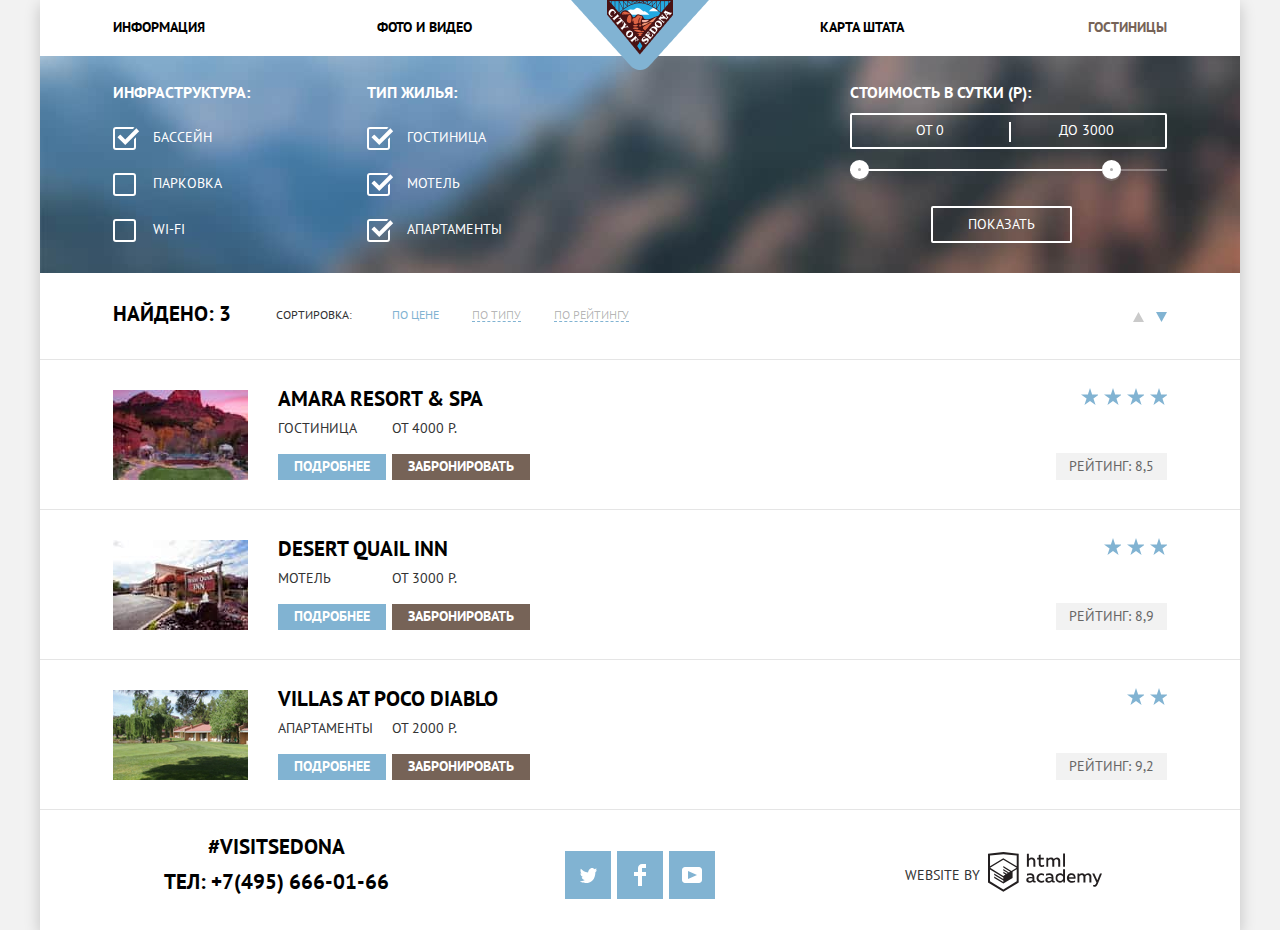
==== commit 9b27d920: "валидация формы" ====
--- a/catalog.html
+++ b/catalog.html
@@ -72,8 +72,10 @@
               <legend class="caption legend-caption">Стоимость в сутки (Р):</legend>
               <div class="range-filter">
                 <div class="price-controls">
-                  <input class="price-controls-input" type="text" name="min-price" placeholder="от 0" required>
-                  <input class="price-controls-input" type="text" name="max-price" placeholder="до 3000" required>
+                  <label class="visually-hidden" for="min-price">Минимальная цена поиска</label>
+                  <input class="price-controls-input" type="text" name="min-price" id="min-price" placeholder="от 0" required>
+                  <label class="visually-hidden" for="max-price">Максимальная цена поиска</label>
+                  <input class="price-controls-input" type="text" name="max-price" id="max-price" placeholder="до 3000" required>
                 </div>
                 <div class="range-controls">
                   <div class="scale">
--- a/css/style.min.css
+++ b/css/style.min.css
@@ -1 +1 @@
-:root{--basic-black:#000000;--basic-black-opacity:RGBA(0, 0, 0, 0.3);--basic-dark:#333333;--basic-rating:#666666;--basic-light-grey:#F2F2F2;--input-hover-grey:#EBEBEB;--bacic-border-grey:#E5E5E5;--basic-toggle-grey:#ABABAB;--basic-toggle-shadow:RGBA(171, 171, 171, 0.3);--basic-grey:#EEEEEE;--copyright-logo-active:#BDBBBC;--basic-white:#ffffff;--basic-white-opacity:RGBA(255,255,255,0.3);--transparent-footer-background:rgba(255, 255, 255, 0.9);--basic-blue:#81B3D2;--basic-dark-blue:#669EC0;--basic-extra-dark-blue:#5496BD;--basic-brown:#766357;--basic-dark-brown:#604E43;--basic-extra-dark-brown:#503E33}*,::after,::before{-webkit-box-sizing:border-box;box-sizing:border-box}a{text-decoration:none}body{margin:0;padding:0;font-family:"PT Sans",Arial,sans-serif;font-style:normal;font-weight:400;font-size:14px;line-height:26px;color:var(--basic-dark);text-transform:uppercase;background:var(--basic-light-grey)}.button{font:inherit;font-size:21px;line-height:26px;font-weight:700;text-decoration:none;text-align:center;color:var(--basic-white);vertical-align:middle;text-transform:uppercase;background-color:var(--basic-dark);border:none;cursor:pointer}.button:active{color:var(--basic-white-opacity)}.page{height:100%}.page-container{position:relative;margin-right:auto;margin-left:auto;width:1200px;min-height:100%;display:-ms-grid;display:grid;-ms-grid-rows:-webkit-min-content 1fr -webkit-min-content;-ms-grid-rows:min-content 1fr min-content;grid-template-rows:-webkit-min-content 1fr -webkit-min-content;grid-template-rows:min-content 1fr min-content;-ms-flex-line-pack:start;align-content:start;-webkit-box-shadow:0 5px 15px rgba(0,1,1,.2);box-shadow:0 5px 15px rgba(0,1,1,.2)}.caption{margin:0;font-weight:700;font-size:21px;line-height:26px;color:var(--basic-black)}.visually-hidden{position:absolute;width:1px;height:1px;margin:-1px;border:0;padding:0;white-space:nowrap;-webkit-clip-path:inset(100%);clip-path:inset(100%);clip:rect(0 0 0 0);overflow:hidden}.main-navigation{position:relative;display:-ms-grid;display:grid;font-size:14px;line-height:26px;color:var(--basic-black);background-color:var(--basic-white)}.main-header-logo{display:block;position:absolute;-webkit-transform:translatex(-50%);-ms-transform:translatex(-50%);transform:translatex(-50%);left:50%;z-index:2}.site-navigation{display:-ms-grid;display:grid;-ms-grid-columns:1fr 1fr 1fr 1fr;grid-template-columns:1fr 1fr 1fr 1fr;margin:0;padding:0;padding-top:14px;list-style:none}.site-navigation-item{display:flex}.site-navigation-item:first-of-type{padding-left:73px}.site-navigation-item:last-of-type{padding-right:73px}.site-navigation-item:nth-child(4n),.site-navigation-item:nth-child(4n-1){justify-content:flex-end}.site-navigation-link{display:block;margin-bottom:16px;font-weight:700;text-decoration:none;color:var(--basic-black)}.site-navigation-link:not([href]){color:var(--basic-brown)}.site-navigation-link:hover{color:var(--basic-blue)}.site-navigation-link:active{opacity:.3}.common-section{background-color:var(--basic-white);text-align:center}.banner-wrapper{position:relative;display:-webkit-box;display:-ms-flexbox;display:flex;-webkit-box-orient:vertical;-webkit-box-direction:normal;-ms-flex-direction:column;flex-direction:column;-webkit-box-align:center;-ms-flex-align:center;align-items:center;min-height:509px;padding-top:76px;background-color:var(--basic-dark);background-image:url(../img/background-photo-index.jpg);background-repeat:no-repeat;background-size:cover}.banner-wrapper::after{position:absolute;content:"";width:100%;height:57px;bottom:0;background-image:url(../img/background-index-mask.svg);background-size:cover;background-repeat:no-repeat}.common-section-description{padding-top:42px;padding-bottom:52px}.common-section-caption{margin-right:auto;margin-left:auto;margin-bottom:42px;width:470px}.common-section-text{margin:0}.advantages-list{display:-webkit-box;display:-ms-flexbox;display:flex;-ms-flex-wrap:wrap;flex-wrap:wrap;padding:0;margin:0;list-style:none}.advantage-item{display:-webkit-box;display:-ms-flexbox;display:flex;-ms-flex-wrap:wrap;flex-wrap:wrap;-webkit-box-pack:justify;-ms-flex-pack:justify;justify-content:space-between;width:calc(100%/3);text-align:center}.advantage-item-description{display:-webkit-box;display:-ms-flexbox;display:flex;-webkit-box-orient:vertical;-webkit-box-direction:normal;-ms-flex-direction:column;flex-direction:column;-webkit-box-pack:start;-ms-flex-pack:start;justify-content:flex-start;width:400px;min-height:256px;padding-top:47px;padding-right:50px;padding-left:50px;padding-bottom:47px}.advantage-item:nth-of-type(1),.advantage-item:nth-of-type(2){width:100%}.advantage-item:nth-of-type(1) .advantage-item-description,.advantage-item:nth-of-type(2) .advantage-item-description{background-color:var(--basic-blue);color:var(--basic-white)}.advantage-item:nth-of-type(2) .advantage-item-description{-webkit-box-ordinal-group:3;-ms-flex-order:2;order:2}.advantage-item-photo img{display:block}.advantage-caption{margin-bottom:20px;margin-right:auto;margin-left:auto;width:120px;line-height:22px;color:var(--basic-black)}.advantage-item:nth-child(1) .advantage-caption,.advantage-item:nth-child(2) .advantage-caption{width:150px;color:var(--basic-white)}.advantage-item-number{margin:0;margin-bottom:21px}.advantage-text{margin:0;margin-right:auto;margin-left:auto;padding:0;width:262px;line-height:22px}.advantage-item:nth-child(1) .advantage-text,.advantage-item:nth-child(2) .advantage-text{width:310px}.advantage-item:last-child .advantage-text{width:250px}.features-list{display:-ms-grid;display:grid;-ms-grid-columns:1fr 1fr 1fr;grid-template-columns:1fr 1fr 1fr;width:100%;margin:0;padding:0;list-style:none;background-color:var(--basic-white)}.feature-item{position:relative;padding-top:158px;padding-bottom:82px;text-align:center;color:var(--basic-dark)}.feature-item::before{position:absolute;content:"";left:50%;-webkit-transform:translatex(-50%);-ms-transform:translatex(-50%);transform:translatex(-50%)}.feature-item-residence::before{top:60px;width:75px;height:72px;background-image:url(../img/house-icon.svg)}.feature-item-food::before{top:62px;width:75px;height:70px;background-image:url(../img/food-icon.svg)}.feature-item-souvenirs::before{top:55px;width:64px;height:77px;background-image:url(../img/gift-icon.svg)}.feature-caption{margin-bottom:20px}.feature-text{margin:0;margin-right:auto;margin-left:auto;width:300px;line-height:22px}.feature-item-residence .feature-text{width:255px}.feature-item-souvenirs .feature-text{width:270px}.search-section{display:-webkit-box;display:-ms-flexbox;display:flex;-webkit-box-orient:vertical;-webkit-box-direction:normal;-ms-flex-direction:column;flex-direction:column;-webkit-box-pack:end;-ms-flex-pack:end;justify-content:flex-end;-webkit-box-align:center;-ms-flex-align:center;align-items:center;padding-top:58px;text-align:center;background-color:var(--basic-white)}.slogan-caption{margin-bottom:31px;font-size:30px;line-height:24px}.slogan-text{margin:0;margin-bottom:40px;padding:0}.search-form-wrapper{position:relative;width:568px}.search-form-open-button{width:100%;padding-top:31px;padding-bottom:31px;background-color:var(--basic-brown)}.search-form-open-button:hover{background-color:var(--basic-dark-brown)}.search-form-open-button:active{background-color:var(--basic-extra-dark-brown)}@-webkit-keyframes appear{0%{-webkit-transform:translate(-50%,-86px);transform:translate(-50%,-86px)}70%{-webkit-transform:translate(-50%,30px);transform:translate(-50%,30px)}90%{-webkit-transform:translate(-50%,-10px);transform:translate(-50%,-10px)}100%{-webkit-transform:translate(-50%,0);transform:translate(-50%,0)}}@keyframes appear{0%{-webkit-transform:translate(-50%,-86px);transform:translate(-50%,-86px)}70%{-webkit-transform:translate(-50%,30px);transform:translate(-50%,30px)}90%{-webkit-transform:translate(-50%,-10px);transform:translate(-50%,-10px)}100%{-webkit-transform:translate(-50%,0);transform:translate(-50%,0)}}.search-form{position:absolute;left:50%;-webkit-transform:translateX(-50%);-ms-transform:translateX(-50%);transform:translateX(-50%);display:-webkit-box;display:-ms-flexbox;display:flex;-webkit-box-orient:vertical;-webkit-box-direction:normal;-ms-flex-direction:column;flex-direction:column;-webkit-box-pack:justify;-ms-flex-pack:justify;justify-content:space-between;-webkit-box-align:stretch;-ms-flex-align:stretch;align-items:stretch;width:568px;padding-top:52px;padding-bottom:55px;background-color:var(--basic-white);-webkit-box-shadow:0 7px 15px rgba(0,1,1,.15);box-shadow:0 7px 15px rgba(0,1,1,.15);-webkit-animation:appear .6s;animation:appear .6s}.search-form--hide{display:none}.search-form-item{position:relative;display:-webkit-box;display:-ms-flexbox;display:flex;-webkit-box-orient:horizontal;-webkit-box-direction:normal;-ms-flex-direction:row;flex-direction:row;-ms-flex-wrap:nowrap;flex-wrap:nowrap;-webkit-box-pack:justify;-ms-flex-pack:justify;justify-content:space-between;-webkit-box-align:center;-ms-flex-align:center;align-items:center;margin-bottom:30px;padding-left:55px;padding-right:55px}.search-form-item:last-of-type{margin-bottom:55px;-webkit-box-pack:start;-ms-flex-pack:start;justify-content:flex-start}.input-label{display:block;font-weight:700;font-size:14px;line-height:26px}.number-kids-label{margin-right:27px;margin-left:auto}.form-input{font-size:14px;line-height:26px;font-weight:700;color:var(--basic-black);background-color:var(--basic-light-grey);border:none}.form-input::-webkit-input-placeholder{text-transform:uppercase;color:var(--basic-black);opacity:1}.form-input::-moz-placeholder{text-transform:uppercase;color:var(--basic-black);opacity:1}.form-input:-ms-input-placeholder{text-transform:uppercase;color:var(--basic-black);opacity:1}.form-input::-ms-input-placeholder{text-transform:uppercase;color:var(--basic-black);opacity:1}.form-input::placeholder{text-transform:uppercase;color:var(--basic-black);opacity:1}.form-input:hover{background-color:var(--input-hover-grey)}.form-input:focus{background-color:var(--basic-white);outline:2px solid var(--bacic-border-grey)}.input-date{width:346px;margin:0;padding-top:6px;padding-bottom:6px;padding-left:13px}.input-date-button{position:absolute;top:7px;right:64px;margin:0;padding:0;background:0 0;border:none}.input-date-button:hover path{fill:var(--basic-black)}.input-date-button:active path{fill:var(--basic-blue)}.input-number-wrapper{display:-webkit-box;display:-ms-flexbox;display:flex;-webkit-box-orient:horizontal;-webkit-box-direction:normal;-ms-flex-direction:row;flex-direction:row;width:114px}.input-number-wrapper:first-of-type{margin-left:40px}.button-number{display:-webkit-box;display:-ms-flexbox;display:flex;-webkit-box-orient:horizontal;-webkit-box-direction:normal;-ms-flex-flow:row nowrap;flex-flow:row nowrap;-webkit-box-pack:center;-ms-flex-pack:center;justify-content:center;-webkit-box-align:center;-ms-flex-align:center;align-items:center;width:38px;height:38px;background-color:var(--basic-light-grey)}.button-number:hover .button-number-icon{fill:var(--basic-black)}.button-number:active .button-number-icon{fill:var(--basic-blue)}.input-number{display:block;width:38px;padding-top:6px;padding-bottom:6px;text-align:center}.search-form-button{margin-left:55px;margin-right:55px;padding-top:16px;padding-bottom:15px;background-color:var(--basic-blue)}.search-form-button:hover{background-color:var(--basic-dark-blue)}.search-form-button:active{background-color:var(--basic-extra-dark-blue)}.map{background-image:url(../img/map.png)}.map iframe{margin:0;padding:0}.main-footer{display:-webkit-box;display:-ms-flexbox;display:flex;-webkit-box-pack:center;-ms-flex-pack:center;justify-content:center;width:100%;min-height:120px;padding:0 54px;background-color:var(--basic-white);text-align:center}.transparent-footer{position:absolute;bottom:0;background-color:var(--transparent-footer-background)}.footer-column{display:-webkit-box;display:-ms-flexbox;display:flex;-ms-flex-wrap:wrap;flex-wrap:wrap;-webkit-box-pack:center;-ms-flex-pack:center;justify-content:center;-webkit-box-align:center;-ms-flex-align:center;align-items:center;width:calc(100% / 3)}.footer-contacts{-webkit-box-orient:vertical;-webkit-box-direction:normal;-ms-flex-direction:column;flex-direction:column;-webkit-box-pack:start;-ms-flex-pack:start;justify-content:flex-start;padding-top:23px}.footer-phone{margin-top:9px;text-decoration:none}.footer-phone:hover{color:var(--basic-blue)}.footer-phone:active{opacity:.3}.social-button{display:-webkit-box;display:-ms-flexbox;display:flex;-webkit-box-align:center;-ms-flex-align:center;align-items:center;-webkit-box-pack:center;-ms-flex-pack:center;justify-content:center;width:46px;height:48px;margin-right:6px;background-color:var(--basic-blue)}.social-button:last-of-type{margin-right:0}.social-button:hover{background-color:var(--basic-dark-blue)}.social-button:active{background-color:var(--basic-extra-dark-blue)}.social-button:active .social-icon{opacity:.3}.footer-copyright{display:-webkit-box;display:-ms-flexbox;display:flex;-webkit-box-pack:center;-ms-flex-pack:center;justify-content:center;-webkit-box-align:center;-ms-flex-align:center;align-items:center}.footer-copyright-link{margin-left:8px}.footer-copyright-link:hover path{fill:var(--basic-blue)}.footer-copyright-link:active path{fill:var(--copyright-logo-active)}.filter-section{min-height:217px;padding-top:26px;padding-right:73px;padding-left:73px;color:var(--basic-white);background-color:var(--basic-dark);background-image:url(../img/background-photo-catalog.jpg);background-size:cover}.filters-form{display:-webkit-box;display:-ms-flexbox;display:flex;-webkit-box-orient:horizontal;-webkit-box-direction:normal;-ms-flex-direction:row;flex-direction:row;-ms-flex-wrap:wrap;flex-wrap:wrap;-webkit-box-pack:justify;-ms-flex-pack:justify;justify-content:space-between}.filter-fieldset{padding:0;margin:0;min-width:254px;border:none}.filter-fieldset:last-of-type{display:-webkit-box;display:-ms-flexbox;display:flex;-webkit-box-orient:vertical;-webkit-box-direction:normal;-ms-flex-direction:column;flex-direction:column;-webkit-box-pack:start;-ms-flex-pack:start;justify-content:flex-start;margin-left:auto}.legend-caption{margin-bottom:24px;font-size:16px;line-height:21px;color:var(--basic-white)}.filter-fieldset:last-of-type .legend-caption{margin-bottom:10px}.fieldset-list{margin:0;padding:0;list-style:none;line-height:21px}.filter-option{margin-bottom:25px;padding-left:40px}.filter-option-label{position:relative;display:block;cursor:pointer;-webkit-user-select:none;-moz-user-select:none;-ms-user-select:none;user-select:none}.filter-option-label::before{position:absolute;top:0;left:-40px;width:27px;height:23px;content:"";background-image:url(../img/checkbox-off.svg);background-repeat:no-repeat}.filter-input-checkbox:checked+.filter-option-label::before{background-image:url(../img/checkbox-on.svg)}.filter-input-checkbox:disabled:not(:checked)+.filter-option-label::before{background-image:url(../img/checkbox-off-blocked.svg)}.filter-input-checkbox:disabled+.filter-option-label::before{background-image:url(../img/checkbox-on-blocked.svg)}.filter-input-checkbox:focus+.filter-option-label{outline:1px solid var(--basic-black)}.filter-form-button{width:-webkit-min-content;width:-moz-min-content;width:min-content;margin-top:15px;margin-left:auto;margin-right:95px;padding:6px 35px;-ms-flex-item-align:end;align-self:flex-end;font-size:14px;line-height:21px;font-weight:400;background:0 0;border:2px solid var(--basic-white);border-radius:2px}.filter-form-button:hover{background-color:var(--basic-white);color:var(--basic-black)}.range-filter{width:317px}.price-controls{position:relative;display:-webkit-box;display:-ms-flexbox;display:flex;-webkit-box-orient:horizontal;-webkit-box-direction:normal;-ms-flex-direction:row;flex-direction:row;-ms-flex-wrap:nowrap;flex-wrap:nowrap;border:2px solid var(--basic-white);border-radius:2px}.price-controls::after{position:absolute;top:7px;left:50%;width:2px;height:20px;content:"";background-color:var(--basic-white)}.price-controls-input{width:50%;padding-top:5px;padding-bottom:6px;font-size:14px;line-height:21px;color:var(--basic-white);text-align:center;text-transform:uppercase;border:none;background:0 0}.price-controls-input::-webkit-input-placeholder{color:var(--basic-white);opacity:1}.price-controls-input::-moz-placeholder{color:var(--basic-white);opacity:1}.price-controls-input:-ms-input-placeholder{color:var(--basic-white);opacity:1}.price-controls-input::-ms-input-placeholder{color:var(--basic-white);opacity:1}.price-controls-input::placeholder{color:var(--basic-white);opacity:1}.range-controls{position:relative;height:42px;padding-top:20px}.range-controls .scale{height:2px;background-color:var(--basic-white-opacity)}.range-controls .bar{width:252px;height:2px;background-color:var(--basic-white);opacity:1}.range-controls .toggle{position:absolute;top:11px;left:0;width:19px;height:19px;padding:0;background-color:var(--basic-toggle-grey);border:8px solid var(--basic-white);border-radius:50%;-webkit-box-shadow:0 2px 0 0 var(--basic-toggle-shadow);box-shadow:0 2px 0 0 var(--basic-toggle-shadow);cursor:pointer}.range-controls .toggle:hover{-webkit-transform:scale(1.21);-ms-transform:scale(1.21);transform:scale(1.21)}.range-controls .toggle-min{left:0}.range-controls .toggle-max{left:252px}.sort-section{display:-ms-grid;display:grid;-ms-grid-columns:163px 1fr 1fr;grid-template-columns:163px 1fr 1fr;padding-top:28px;padding-right:73px;padding-bottom:29px;padding-left:73px;background-color:var(--basic-white);border-bottom:1px solid var(--bacic-border-grey)}.sort-types-title{border-bottom:1px dashed transparent}.sort-types{display:-webkit-box;display:-ms-flexbox;display:flex;-webkit-box-orient:horizontal;-webkit-box-direction:normal;-ms-flex-direction:row;flex-direction:row;-webkit-box-pack:start;-ms-flex-pack:start;justify-content:flex-start;-webkit-box-align:center;-ms-flex-align:center;align-items:center;-ms-flex-wrap:wrap;flex-wrap:wrap;font-size:12px;line-height:18px}.sort-type{margin-left:33px;color:var(--basic-black-opacity);font-size:12px;line-height:12px;border-bottom:1px dashed var(--basic-blue)}.sort-type:hover{color:var(--basic-blue)}.sort-type:active{color:var(--basic-black);border-color:transparent}.sort-type:first-of-type{margin-left:40px}.current-sort-type{color:var(--basic-blue);opacity:1;border-color:transparent}.sort-direction{padding-top:3px;display:-webkit-box;display:-ms-flexbox;display:flex;-webkit-box-orient:horizontal;-webkit-box-direction:normal;-ms-flex-direction:row;flex-direction:row;-webkit-box-pack:end;-ms-flex-pack:end;justify-content:flex-end}.direction-item{margin-left:12px}.direction-item:hover path{fill:var(--basic-black)}.direction-item:active path{fill:var(--basic-blue)}.current-direction path{fill:var(--basic-blue)}.search-result-section{background-color:var(--basic-white)}.search-result-list{margin:0;padding:0;display:-ms-grid;display:grid;-ms-grid-rows:() [1fr];grid-template-rows:repeat(1fr);list-style:none}.search-result-item{padding-top:20px;padding-right:73px;padding-bottom:30px;padding-left:73px;min-height:150px;display:-webkit-box;display:-ms-flexbox;display:flex;-webkit-box-pack:start;-ms-flex-pack:start;justify-content:flex-start;-webkit-box-align:stretch;-ms-flex-align:stretch;align-items:stretch;-webkit-box-shadow:inset 0 -1px 0 0 var(--bacic-border-grey);box-shadow:inset 0 -1px 0 0 var(--bacic-border-grey)}.item-photo{display:block;-ms-flex-item-align:end;align-self:flex-end}.item-info{position:relative;display:-webkit-box;display:-ms-flexbox;display:flex;-webkit-box-orient:vertical;-webkit-box-direction:normal;-ms-flex-direction:column;flex-direction:column;-webkit-box-pack:end;-ms-flex-pack:end;justify-content:flex-end;margin-left:30px}.item-order{margin-left:6px}.item-name{display:block;margin:0;padding:0;width:600px;line-height:24px}.item-link{margin-bottom:4px}.item-link:hover .item-name{color:var(--basic-blue)}.item-link:active .item-name{color:var(--basic-black-opacity)}.item-info-wrapper{display:-webkit-box;display:-ms-flexbox;display:flex;-webkit-box-orient:horizontal;-webkit-box-direction:normal;-ms-flex-direction:row;flex-direction:row;-webkit-box-pack:start;-ms-flex-pack:start;justify-content:flex-start}.item-info-text{display:block;margin:0;margin-bottom:13px;padding:0}.hotel-button{display:block;padding-top:2px;padding-right:16px;padding-bottom:3px;padding-left:16px;font-size:14px;line-height:21px}.info-button{background-color:var(--basic-blue)}.info-button:hover{background-color:var(--basic-dark-blue)}.info-button:active{background-color:var(--basic-extra-dark-blue);color:var(--basic-white-opacity)}.order-button{background-color:var(--basic-brown)}.order-button:hover{background-color:var(--basic-dark-brown)}.order-button:active{background-color:var(--basic-extra-dark-brown);color:var(--basic-white-opacity)}.item-rating{display:-webkit-box;display:-ms-flexbox;display:flex;-webkit-box-orient:vertical;-webkit-box-direction:normal;-ms-flex-direction:column;flex-direction:column;-webkit-box-pack:justify;-ms-flex-pack:justify;justify-content:space-between;-webkit-box-align:end;-ms-flex-align:end;align-items:flex-end;width:-webkit-max-content;width:-moz-max-content;width:max-content;margin-left:auto}.rating-stars-list{display:-webkit-box;display:-ms-flexbox;display:flex;-webkit-box-orient:horizontal;-webkit-box-direction:normal;-ms-flex-direction:row;flex-direction:row;-ms-flex-wrap:wrap;flex-wrap:wrap;-webkit-box-pack:end;-ms-flex-pack:end;justify-content:flex-end;margin:0;padding:0;padding-top:8px;list-style:none}.rating-stars-item{display:block;width:17px;height:17px;margin:0;margin-right:6px;padding:0;background-image:url(../img/rating-star.svg);background-repeat:no-repeat;background-size:cover}.rating-stars-item:last-of-type{margin-right:0}.item-rating-value{margin:0;padding:3px 13px;color:var(--basic-rating);background-color:var(--basic-light-grey);font-size:14px;line-height:21px}.catalog-footer{padding-top:10px}.catalog-footer .footer-contacts{padding-top:14px}
+:root{--basic-black:#000000;--basic-black-opacity:RGBA(0, 0, 0, 0.3);--basic-dark:#333333;--basic-rating:#666666;--basic-light-grey:#F2F2F2;--input-hover-grey:#EBEBEB;--bacic-border-grey:#E5E5E5;--basic-toggle-grey:#ABABAB;--basic-toggle-shadow:RGBA(171, 171, 171, 0.3);--basic-grey:#EEEEEE;--copyright-logo-active:#BDBBBC;--basic-white:#ffffff;--basic-white-opacity:RGBA(255,255,255,0.3);--transparent-footer-background:rgba(255, 255, 255, 0.9);--basic-blue:#81B3D2;--basic-dark-blue:#669EC0;--basic-extra-dark-blue:#5496BD;--basic-brown:#766357;--basic-dark-brown:#604E43;--basic-extra-dark-brown:#503E33}*,::after,::before{-webkit-box-sizing:border-box;box-sizing:border-box}a{text-decoration:none}body{margin:0;padding:0;font-family:"PT Sans",Arial,sans-serif;font-style:normal;font-weight:400;font-size:14px;line-height:26px;color:var(--basic-dark);text-transform:uppercase;background:var(--basic-light-grey)}.button{font:inherit;font-size:21px;line-height:26px;font-weight:700;text-decoration:none;text-align:center;color:var(--basic-white);vertical-align:middle;text-transform:uppercase;background-color:var(--basic-dark);border:none;cursor:pointer}.button:active{color:var(--basic-white-opacity)}.page{height:100%}.page-container{position:relative;margin-right:auto;margin-left:auto;width:1200px;min-height:100%;display:-ms-grid;display:grid;-ms-grid-rows:-webkit-min-content 1fr -webkit-min-content;-ms-grid-rows:min-content 1fr min-content;grid-template-rows:-webkit-min-content 1fr -webkit-min-content;grid-template-rows:min-content 1fr min-content;-ms-flex-line-pack:start;align-content:start;-webkit-box-shadow:0 5px 15px rgba(0,1,1,.2);box-shadow:0 5px 15px rgba(0,1,1,.2)}.caption{margin:0;font-weight:700;font-size:21px;line-height:26px;color:var(--basic-black)}.visually-hidden{position:absolute;width:1px;height:1px;margin:-1px;border:0;padding:0;white-space:nowrap;-webkit-clip-path:inset(100%);clip-path:inset(100%);clip:rect(0 0 0 0);overflow:hidden}.main-navigation{position:relative;display:-ms-grid;display:grid;font-size:14px;line-height:26px;color:var(--basic-black);background-color:var(--basic-white)}.main-header-logo{display:block;position:absolute;-webkit-transform:translatex(-50%);-ms-transform:translatex(-50%);transform:translatex(-50%);left:50%;z-index:2}.site-navigation{display:-ms-grid;display:grid;-ms-grid-columns:1fr 1fr 1fr 1fr;grid-template-columns:1fr 1fr 1fr 1fr;margin:0;padding:0;padding-left:73px;padding-right:73px;padding-top:14px;list-style:none}.site-navigation-item{display:flex}.site-navigation-item:nth-child(4n),.site-navigation-item:nth-child(4n-1){justify-content:flex-end}.site-navigation-link{display:block;margin-bottom:16px;font-weight:700;text-decoration:none;color:var(--basic-black)}.site-navigation-link:not([href]){color:var(--basic-brown)}.site-navigation-link:hover{color:var(--basic-blue)}.site-navigation-link:active{opacity:.3}.common-section{background-color:var(--basic-white);text-align:center}.banner-wrapper{position:relative;display:-webkit-box;display:-ms-flexbox;display:flex;-webkit-box-orient:vertical;-webkit-box-direction:normal;-ms-flex-direction:column;flex-direction:column;-webkit-box-align:center;-ms-flex-align:center;align-items:center;min-height:509px;padding-top:76px;background-color:var(--basic-dark);background-image:url(../img/background-photo-index.jpg);background-repeat:no-repeat;background-size:cover}.banner-wrapper::after{position:absolute;content:"";width:100%;height:57px;bottom:0;background-image:url(../img/background-index-mask.svg);background-size:cover;background-repeat:no-repeat}.common-section-description{padding-top:42px;padding-bottom:52px}.common-section-caption{margin-right:auto;margin-left:auto;margin-bottom:42px;width:470px}.common-section-text{margin:0}.advantages-list{display:-webkit-box;display:-ms-flexbox;display:flex;-ms-flex-wrap:wrap;flex-wrap:wrap;padding:0;margin:0;list-style:none}.advantage-item{display:-webkit-box;display:-ms-flexbox;display:flex;-ms-flex-wrap:wrap;flex-wrap:wrap;-webkit-box-pack:justify;-ms-flex-pack:justify;justify-content:space-between;width:calc(100%/3);text-align:center}.advantage-item-description{display:-webkit-box;display:-ms-flexbox;display:flex;-webkit-box-orient:vertical;-webkit-box-direction:normal;-ms-flex-direction:column;flex-direction:column;-webkit-box-pack:start;-ms-flex-pack:start;justify-content:flex-start;width:400px;min-height:256px;padding-top:47px;padding-right:50px;padding-left:50px;padding-bottom:47px}.advantage-item:nth-of-type(1),.advantage-item:nth-of-type(2){width:100%}.advantage-item:nth-of-type(1) .advantage-item-description,.advantage-item:nth-of-type(2) .advantage-item-description{background-color:var(--basic-blue);color:var(--basic-white)}.advantage-item:nth-of-type(2) .advantage-item-description{-webkit-box-ordinal-group:3;-ms-flex-order:2;order:2}.advantage-item-photo img{display:block}.advantage-caption{margin-bottom:20px;margin-right:auto;margin-left:auto;width:120px;line-height:22px;color:var(--basic-black)}.advantage-item:nth-child(1) .advantage-caption,.advantage-item:nth-child(2) .advantage-caption{width:150px;color:var(--basic-white)}.advantage-item-number{margin:0;margin-bottom:21px}.advantage-text{margin:0;margin-right:auto;margin-left:auto;padding:0;width:262px;line-height:22px}.advantage-item:nth-child(1) .advantage-text,.advantage-item:nth-child(2) .advantage-text{width:310px}.advantage-item:last-child .advantage-text{width:250px}.features-list{display:-ms-grid;display:grid;-ms-grid-columns:1fr 1fr 1fr;grid-template-columns:1fr 1fr 1fr;width:100%;margin:0;padding:0;list-style:none;background-color:var(--basic-white)}.feature-item{position:relative;padding-top:158px;padding-bottom:82px;text-align:center;color:var(--basic-dark)}.feature-item::before{position:absolute;content:"";left:50%;-webkit-transform:translatex(-50%);-ms-transform:translatex(-50%);transform:translatex(-50%)}.feature-item-residence::before{top:60px;width:75px;height:72px;background-image:url(../img/house-icon.svg)}.feature-item-food::before{top:62px;width:75px;height:70px;background-image:url(../img/food-icon.svg)}.feature-item-souvenirs::before{top:55px;width:64px;height:77px;background-image:url(../img/gift-icon.svg)}.feature-caption{margin-bottom:20px}.feature-text{margin:0;margin-right:auto;margin-left:auto;width:300px;line-height:22px}.feature-item-residence .feature-text{width:255px}.feature-item-souvenirs .feature-text{width:270px}.search-section{display:-webkit-box;display:-ms-flexbox;display:flex;-webkit-box-orient:vertical;-webkit-box-direction:normal;-ms-flex-direction:column;flex-direction:column;-webkit-box-pack:end;-ms-flex-pack:end;justify-content:flex-end;-webkit-box-align:center;-ms-flex-align:center;align-items:center;padding-top:58px;text-align:center;background-color:var(--basic-white)}.slogan-caption{margin-bottom:31px;font-size:30px;line-height:24px}.slogan-text{margin:0;margin-bottom:40px;padding:0}.search-form-wrapper{position:relative;width:568px}.search-form-open-button{width:100%;padding-top:31px;padding-bottom:31px;background-color:var(--basic-brown)}.search-form-open-button:hover{background-color:var(--basic-dark-brown)}.search-form-open-button:active{background-color:var(--basic-extra-dark-brown)}@-webkit-keyframes appear{0%{-webkit-transform:translate(-50%,-86px);transform:translate(-50%,-86px)}70%{-webkit-transform:translate(-50%,30px);transform:translate(-50%,30px)}90%{-webkit-transform:translate(-50%,-10px);transform:translate(-50%,-10px)}100%{-webkit-transform:translate(-50%,0);transform:translate(-50%,0)}}@keyframes appear{0%{-webkit-transform:translate(-50%,-86px);transform:translate(-50%,-86px)}70%{-webkit-transform:translate(-50%,30px);transform:translate(-50%,30px)}90%{-webkit-transform:translate(-50%,-10px);transform:translate(-50%,-10px)}100%{-webkit-transform:translate(-50%,0);transform:translate(-50%,0)}}.search-form{position:absolute;left:50%;-webkit-transform:translateX(-50%);-ms-transform:translateX(-50%);transform:translateX(-50%);display:-webkit-box;display:-ms-flexbox;display:flex;-webkit-box-orient:vertical;-webkit-box-direction:normal;-ms-flex-direction:column;flex-direction:column;-webkit-box-pack:justify;-ms-flex-pack:justify;justify-content:space-between;-webkit-box-align:stretch;-ms-flex-align:stretch;align-items:stretch;width:568px;padding-top:52px;padding-bottom:55px;background-color:var(--basic-white);-webkit-box-shadow:0 7px 15px rgba(0,1,1,.15);box-shadow:0 7px 15px rgba(0,1,1,.15);-webkit-animation:appear .6s;animation:appear .6s}.search-form--hide{display:none}.search-form-item{position:relative;display:-webkit-box;display:-ms-flexbox;display:flex;-webkit-box-orient:horizontal;-webkit-box-direction:normal;-ms-flex-direction:row;flex-direction:row;-ms-flex-wrap:nowrap;flex-wrap:nowrap;-webkit-box-pack:justify;-ms-flex-pack:justify;justify-content:space-between;-webkit-box-align:center;-ms-flex-align:center;align-items:center;margin-bottom:30px;padding-left:55px;padding-right:55px}.search-form-item:last-of-type{margin-bottom:55px;-webkit-box-pack:start;-ms-flex-pack:start;justify-content:flex-start}.input-label{display:block;font-weight:700;font-size:14px;line-height:26px}.number-kids-label{margin-right:27px;margin-left:auto}.form-input{font-size:14px;line-height:26px;font-weight:700;color:var(--basic-black);background-color:var(--basic-light-grey);border:none}.form-input::-webkit-input-placeholder{text-transform:uppercase;color:var(--basic-black);opacity:1}.form-input::-moz-placeholder{text-transform:uppercase;color:var(--basic-black);opacity:1}.form-input:-ms-input-placeholder{text-transform:uppercase;color:var(--basic-black);opacity:1}.form-input::-ms-input-placeholder{text-transform:uppercase;color:var(--basic-black);opacity:1}.form-input::placeholder{text-transform:uppercase;color:var(--basic-black);opacity:1}.form-input:hover{background-color:var(--input-hover-grey)}.form-input:focus{background-color:var(--basic-white);outline:2px solid var(--bacic-border-grey)}.input-date{width:346px;margin:0;padding-top:6px;padding-bottom:6px;padding-left:13px}.input-date-button{position:absolute;top:7px;right:64px;margin:0;padding:0;background:0 0;border:none}.input-date-button:hover path{fill:var(--basic-black)}.input-date-button:active path{fill:var(--basic-blue)}.input-number-wrapper{display:-webkit-box;display:-ms-flexbox;display:flex;-webkit-box-orient:horizontal;-webkit-box-direction:normal;-ms-flex-direction:row;flex-direction:row;width:114px}.input-number-wrapper:first-of-type{margin-left:40px}.button-number{display:-webkit-box;display:-ms-flexbox;display:flex;-webkit-box-orient:horizontal;-webkit-box-direction:normal;-ms-flex-flow:row nowrap;flex-flow:row nowrap;-webkit-box-pack:center;-ms-flex-pack:center;justify-content:center;-webkit-box-align:center;-ms-flex-align:center;align-items:center;width:38px;height:38px;background-color:var(--basic-light-grey)}.button-number:hover .button-number-icon{fill:var(--basic-black)}.button-number:active .button-number-icon{fill:var(--basic-blue)}.input-number{display:block;width:38px;padding-top:6px;padding-bottom:6px;text-align:center}.search-form-button{margin-left:55px;margin-right:55px;padding-top:16px;padding-bottom:15px;background-color:var(--basic-blue)}.search-form-button:hover{background-color:var(--basic-dark-blue)}.search-form-button:active{background-color:var(--basic-extra-dark-blue)}.map{background-image:url(../img/map.png);background-repeat:no-repeat;background-size:cover}.map iframe{margin:0;padding:0}.main-footer{display:-webkit-box;display:-ms-flexbox;display:flex;-webkit-box-pack:center;-ms-flex-pack:center;justify-content:center;width:100%;min-height:120px;padding:0 54px;background-color:var(--basic-white);text-align:center}.transparent-footer{position:absolute;bottom:0;background-color:var(--transparent-footer-background)}.footer-column{display:-webkit-box;display:-ms-flexbox;display:flex;-ms-flex-wrap:wrap;flex-wrap:wrap;-webkit-box-pack:center;-ms-flex-pack:center;justify-content:center;-webkit-box-align:center;-ms-flex-align:center;align-items:center;width:calc(100% / 3)}.footer-contacts{-webkit-box-orient:vertical;-webkit-box-direction:normal;-ms-flex-direction:column;flex-direction:column;-webkit-box-pack:start;-ms-flex-pack:start;justify-content:flex-start;padding-top:23px}.footer-phone{margin-top:9px;text-decoration:none}.footer-phone:hover{color:var(--basic-blue)}.footer-phone:active{opacity:.3}.social-button{display:-webkit-box;display:-ms-flexbox;display:flex;-webkit-box-align:center;-ms-flex-align:center;align-items:center;-webkit-box-pack:center;-ms-flex-pack:center;justify-content:center;width:46px;height:48px;margin-right:6px;background-color:var(--basic-blue)}.social-button:last-of-type{margin-right:0}.social-button:hover{background-color:var(--basic-dark-blue)}.social-button:active{background-color:var(--basic-extra-dark-blue)}.social-button:active .social-icon{opacity:.3}.footer-copyright{display:-webkit-box;display:-ms-flexbox;display:flex;-webkit-box-pack:center;-ms-flex-pack:center;justify-content:center;-webkit-box-align:center;-ms-flex-align:center;align-items:center}.footer-copyright-link{margin-left:8px}.footer-copyright-link:hover path{fill:var(--basic-blue)}.footer-copyright-link:active path{fill:var(--copyright-logo-active)}.filter-section{min-height:217px;padding-top:26px;padding-right:73px;padding-left:73px;color:var(--basic-white);background-color:var(--basic-dark);background-image:url(../img/background-photo-catalog.jpg);background-size:cover}.filters-form{display:-webkit-box;display:-ms-flexbox;display:flex;-webkit-box-orient:horizontal;-webkit-box-direction:normal;-ms-flex-direction:row;flex-direction:row;-ms-flex-wrap:wrap;flex-wrap:wrap;-webkit-box-pack:justify;-ms-flex-pack:justify;justify-content:space-between}.filter-fieldset{padding:0;margin:0;min-width:254px;border:none}.filter-fieldset:last-of-type{display:-webkit-box;display:-ms-flexbox;display:flex;-webkit-box-orient:vertical;-webkit-box-direction:normal;-ms-flex-direction:column;flex-direction:column;-webkit-box-pack:start;-ms-flex-pack:start;justify-content:flex-start;margin-left:auto}.legend-caption{margin-bottom:24px;font-size:16px;line-height:21px;color:var(--basic-white)}.filter-fieldset:last-of-type .legend-caption{margin-bottom:10px}.fieldset-list{margin:0;padding:0;list-style:none;line-height:21px}.filter-option{margin-bottom:25px;padding-left:40px}.filter-option-label{position:relative;display:block;cursor:pointer;-webkit-user-select:none;-moz-user-select:none;-ms-user-select:none;user-select:none}.filter-option-label::before{position:absolute;top:0;left:-40px;width:27px;height:23px;content:"";background-image:url(../img/checkbox-off.svg);background-repeat:no-repeat}.filter-input-checkbox:checked+.filter-option-label::before{background-image:url(../img/checkbox-on.svg)}.filter-input-checkbox:disabled:not(:checked)+.filter-option-label::before{background-image:url(../img/checkbox-off-blocked.svg)}.filter-input-checkbox:disabled+.filter-option-label::before{background-image:url(../img/checkbox-on-blocked.svg)}.filter-input-checkbox:focus+.filter-option-label{outline:1px solid var(--basic-black)}.filter-form-button{width:-webkit-min-content;width:-moz-min-content;width:min-content;margin-top:15px;margin-left:auto;margin-right:95px;padding:6px 35px;-ms-flex-item-align:end;align-self:flex-end;font-size:14px;line-height:21px;font-weight:400;background:0 0;border:2px solid var(--basic-white);border-radius:2px}.filter-form-button:hover{background-color:var(--basic-white);color:var(--basic-black)}.range-filter{width:317px}.price-controls{position:relative;display:-webkit-box;display:-ms-flexbox;display:flex;-webkit-box-orient:horizontal;-webkit-box-direction:normal;-ms-flex-direction:row;flex-direction:row;-ms-flex-wrap:nowrap;flex-wrap:nowrap;border:2px solid var(--basic-white);border-radius:2px}.price-controls::after{position:absolute;top:7px;left:50%;width:2px;height:20px;content:"";background-color:var(--basic-white)}.price-controls-input{width:50%;padding-top:5px;padding-bottom:6px;font-size:14px;line-height:21px;color:var(--basic-white);text-align:center;text-transform:uppercase;border:none;background:0 0}.price-controls-input::-webkit-input-placeholder{color:var(--basic-white);opacity:1}.price-controls-input::-moz-placeholder{color:var(--basic-white);opacity:1}.price-controls-input:-ms-input-placeholder{color:var(--basic-white);opacity:1}.price-controls-input::-ms-input-placeholder{color:var(--basic-white);opacity:1}.price-controls-input::placeholder{color:var(--basic-white);opacity:1}.range-controls{position:relative;height:42px;padding-top:20px}.range-controls .scale{height:2px;background-color:var(--basic-white-opacity)}.range-controls .bar{width:252px;height:2px;background-color:var(--basic-white);opacity:1}.range-controls .toggle{position:absolute;top:11px;left:0;width:19px;height:19px;padding:0;background-color:var(--basic-toggle-grey);border:8px solid var(--basic-white);border-radius:50%;-webkit-box-shadow:0 2px 0 0 var(--basic-toggle-shadow);box-shadow:0 2px 0 0 var(--basic-toggle-shadow);cursor:pointer}.range-controls .toggle:hover{-webkit-transform:scale(1.21);-ms-transform:scale(1.21);transform:scale(1.21)}.range-controls .toggle-min{left:0}.range-controls .toggle-max{left:252px}.sort-section{display:-ms-grid;display:grid;-ms-grid-columns:163px 1fr 1fr;grid-template-columns:163px 1fr 1fr;padding-top:28px;padding-right:73px;padding-bottom:29px;padding-left:73px;background-color:var(--basic-white);border-bottom:1px solid var(--bacic-border-grey)}.sort-types-title{border-bottom:1px dashed transparent}.sort-types{display:-webkit-box;display:-ms-flexbox;display:flex;-webkit-box-orient:horizontal;-webkit-box-direction:normal;-ms-flex-direction:row;flex-direction:row;-webkit-box-pack:start;-ms-flex-pack:start;justify-content:flex-start;-webkit-box-align:center;-ms-flex-align:center;align-items:center;-ms-flex-wrap:wrap;flex-wrap:wrap;font-size:12px;line-height:18px}.sort-type{margin-left:33px;color:var(--basic-black-opacity);font-size:12px;line-height:12px;border-bottom:1px dashed var(--basic-blue)}.sort-type:hover{color:var(--basic-blue)}.sort-type:active{color:var(--basic-black);border-color:transparent}.sort-type:first-of-type{margin-left:40px}.current-sort-type{color:var(--basic-blue);opacity:1;border-color:transparent}.sort-direction{padding-top:3px;display:-webkit-box;display:-ms-flexbox;display:flex;-webkit-box-orient:horizontal;-webkit-box-direction:normal;-ms-flex-direction:row;flex-direction:row;-webkit-box-pack:end;-ms-flex-pack:end;justify-content:flex-end}.direction-item{margin-left:12px}.direction-item:hover path{fill:var(--basic-black)}.direction-item:active path{fill:var(--basic-blue)}.current-direction path{fill:var(--basic-blue)}.search-result-section{background-color:var(--basic-white)}.search-result-list{margin:0;padding:0;display:-ms-grid;display:grid;-ms-grid-rows:() [1fr];grid-template-rows:repeat(1fr);list-style:none}.search-result-item{padding-top:20px;padding-right:73px;padding-bottom:30px;padding-left:73px;min-height:150px;display:-webkit-box;display:-ms-flexbox;display:flex;-webkit-box-pack:start;-ms-flex-pack:start;justify-content:flex-start;-webkit-box-align:stretch;-ms-flex-align:stretch;align-items:stretch;-webkit-box-shadow:inset 0 -1px 0 0 var(--bacic-border-grey);box-shadow:inset 0 -1px 0 0 var(--bacic-border-grey)}.item-photo{display:block;-ms-flex-item-align:end;align-self:flex-end}.item-info{position:relative;display:-webkit-box;display:-ms-flexbox;display:flex;-webkit-box-orient:vertical;-webkit-box-direction:normal;-ms-flex-direction:column;flex-direction:column;-webkit-box-pack:end;-ms-flex-pack:end;justify-content:flex-end;margin-left:30px}.item-order{margin-left:6px}.item-name{display:block;margin:0;padding:0;width:600px;line-height:24px}.item-link{margin-bottom:4px}.item-link:hover .item-name{color:var(--basic-blue)}.item-link:active .item-name{color:var(--basic-black-opacity)}.item-info-wrapper{display:-webkit-box;display:-ms-flexbox;display:flex;-webkit-box-orient:horizontal;-webkit-box-direction:normal;-ms-flex-direction:row;flex-direction:row;-webkit-box-pack:start;-ms-flex-pack:start;justify-content:flex-start}.item-info-text{display:block;margin:0;margin-bottom:13px;padding:0}.hotel-button{display:block;padding-top:2px;padding-right:16px;padding-bottom:3px;padding-left:16px;font-size:14px;line-height:21px}.info-button{background-color:var(--basic-blue)}.info-button:hover{background-color:var(--basic-dark-blue)}.info-button:active{background-color:var(--basic-extra-dark-blue);color:var(--basic-white-opacity)}.order-button{background-color:var(--basic-brown)}.order-button:hover{background-color:var(--basic-dark-brown)}.order-button:active{background-color:var(--basic-extra-dark-brown);color:var(--basic-white-opacity)}.item-rating{display:-webkit-box;display:-ms-flexbox;display:flex;-webkit-box-orient:vertical;-webkit-box-direction:normal;-ms-flex-direction:column;flex-direction:column;-webkit-box-pack:justify;-ms-flex-pack:justify;justify-content:space-between;-webkit-box-align:end;-ms-flex-align:end;align-items:flex-end;width:-webkit-max-content;width:-moz-max-content;width:max-content;margin-left:auto}.rating-stars-list{display:-webkit-box;display:-ms-flexbox;display:flex;-webkit-box-orient:horizontal;-webkit-box-direction:normal;-ms-flex-direction:row;flex-direction:row;-ms-flex-wrap:wrap;flex-wrap:wrap;-webkit-box-pack:end;-ms-flex-pack:end;justify-content:flex-end;margin:0;padding:0;padding-top:8px;list-style:none}.rating-stars-item{display:block;width:17px;height:17px;margin:0;margin-right:6px;padding:0;background-image:url(../img/rating-star.svg);background-repeat:no-repeat;background-size:cover}.rating-stars-item:last-of-type{margin-right:0}.item-rating-value{margin:0;padding:3px 13px;color:var(--basic-rating);background-color:var(--basic-light-grey);font-size:14px;line-height:21px}.catalog-footer{padding-top:10px}.catalog-footer .footer-contacts{padding-top:14px}
